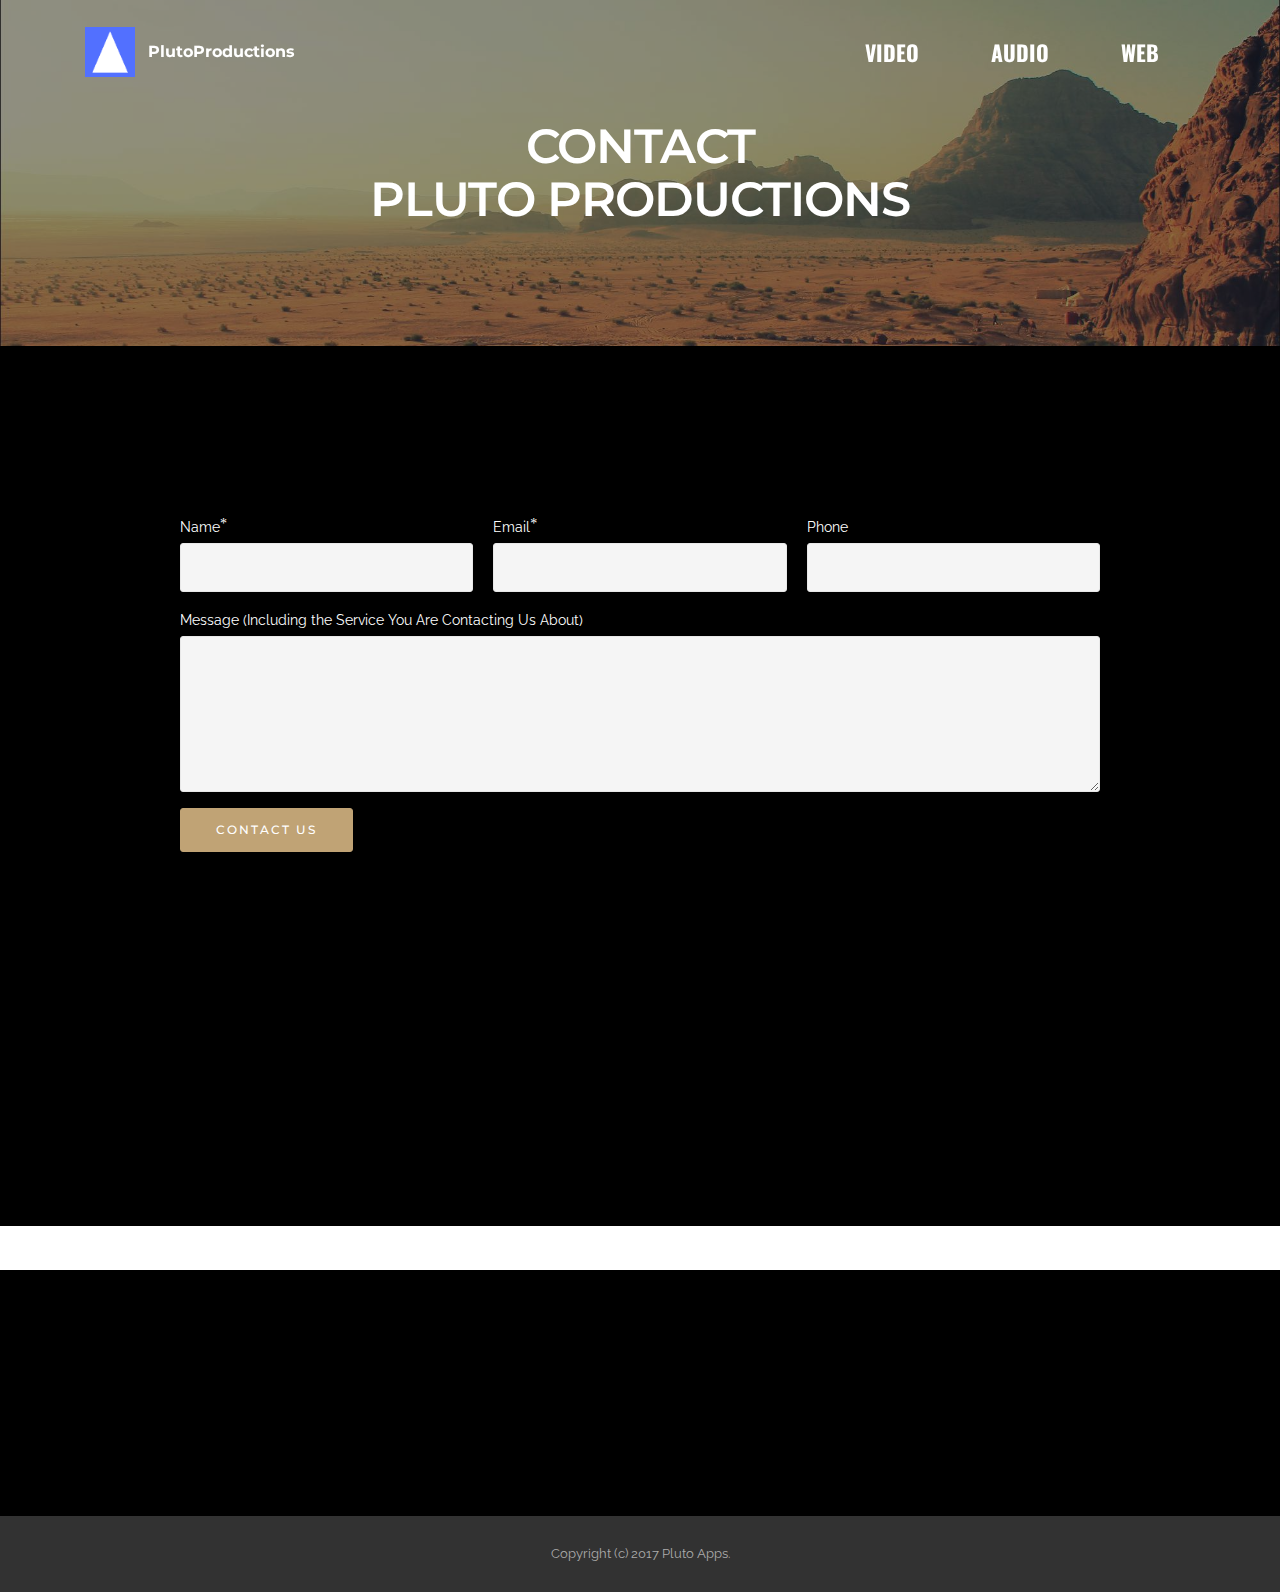
==== contact.html @ 1f935d59 "create github pages" ====
<!DOCTYPE html>
<html>
<head>
  <!-- Site made with Mobirise Website Builder v3.12.1, https://mobirise.com -->
  <meta charset="UTF-8">
  <meta http-equiv="X-UA-Compatible" content="IE=edge">
  <meta name="generator" content="Mobirise v3.12.1, mobirise.com">
  <meta name="viewport" content="width=device-width, initial-scale=1">
  <link rel="shortcut icon" href="assets/images/itunesartwork2x-128x128.png" type="image/x-icon">
  <meta name="description" content="">
  <title>PlutoProductions - Contact</title>
  <link rel="stylesheet" href="https://fonts.googleapis.com/css?family=Lora:400,700,400italic,700italic&amp;subset=latin">
  <link rel="stylesheet" href="https://fonts.googleapis.com/css?family=Montserrat:400,700">
  <link rel="stylesheet" href="https://fonts.googleapis.com/css?family=Raleway:100,100i,200,200i,300,300i,400,400i,500,500i,600,600i,700,700i,800,800i,900,900i">
  <link rel="stylesheet" href="assets/bootstrap-material-design-font/css/material.css">
  <link rel="stylesheet" href="assets/tether/tether.min.css">
  <link rel="stylesheet" href="assets/bootstrap/css/bootstrap.min.css">
  <link rel="stylesheet" href="assets/dropdown/css/style.css">
  <link rel="stylesheet" href="assets/animate.css/animate.min.css">
  <link rel="stylesheet" href="assets/theme/css/style.css">
  <link rel="stylesheet" href="assets/mobirise/css/mbr-additional.css" type="text/css">
  
  
  
</head>
<body>
<section id="menu-0">

    <nav class="navbar navbar-dropdown bg-color transparent navbar-fixed-top">
        <div class="container">

            <div class="mbr-table">
                <div class="mbr-table-cell">

                    <div class="navbar-brand">
                        <a href="https://mobirise.com" class="navbar-logo"><img src="assets/images/itunesartwork2x-128x128.png" alt="Mobirise"></a>
                        <a class="navbar-caption" href="https://mobirise.com">PlutoProductions</a>
                    </div>

                </div>
                <div class="mbr-table-cell">

                    <button class="navbar-toggler pull-xs-right hidden-md-up" type="button" data-toggle="collapse" data-target="#exCollapsingNavbar">
                        <div class="hamburger-icon"></div>
                    </button>

                    <ul class="nav-dropdown collapse pull-xs-right nav navbar-nav navbar-toggleable-sm" id="exCollapsingNavbar"><li class="nav-item"><a class="nav-link link" href="index.html#header4-2">VIDEO</a></li><li class="nav-item"><a class="nav-link link" href="index#header5-4">AUDIO</a></li><li class="nav-item"><a class="nav-link link" href="index#pricing-table1-8">WEB</a></li></ul>
                    <button hidden="" class="navbar-toggler navbar-close" type="button" data-toggle="collapse" data-target="#exCollapsingNavbar">
                        <div class="close-icon"></div>
                    </button>

                </div>
            </div>

        </div>
    </nav>

</section>

<section class="engine"><a rel="external" href="https://mobirise.com">Web Site Maker</a></section><section class="mbr-section article mbr-parallax-background mbr-after-navbar" id="msg-box8-n" style="background-image: url(assets/images/desert.jpg); padding-top: 120px; padding-bottom: 120px;">

    <div class="mbr-overlay" style="opacity: 0.5; background-color: rgb(34, 34, 34);">
    </div>
    <div class="container">
        <div class="row">
            <div class="col-md-8 col-md-offset-2 text-xs-center">
                <h3 class="mbr-section-title display-2">CONTACT <br>PLUTO PRODUCTIONS</h3>
                <div class="lead"></div>
                
            </div>
        </div>
    </div>

</section>

<section class="mbr-section" id="form1-b" style="background-color: rgb(0, 0, 0); padding-top: 120px; padding-bottom: 120px;">
    
    <div class="mbr-section mbr-section__container mbr-section__container--middle">
        <div class="container">
            <div class="row">
                <div class="col-xs-12 text-xs-center">
                    <h3 class="mbr-section-title display-2"></h3>
                    <small class="mbr-section-subtitle"></small>
                </div>
            </div>
        </div>
    </div>
    <div class="mbr-section mbr-section-nopadding">
        <div class="container">
            <div class="row">
                <div class="col-xs-12 col-lg-10 col-lg-offset-1" data-form-type="formoid">


                    <div data-form-alert="true">
                        <div hidden="" data-form-alert-success="true" class="alert alert-form alert-success text-xs-center">Thanks!  We Hope To Talk Shortly!</div>
                    </div>


                    <form action="https://mobirise.com/" method="post" data-form-title="UNTITLED FORM">

                        <input type="hidden" value="jOAZFuApnR3bsxFXHX+mycCn3L3UpJwL1i4epLjYKcYpqO9o/A+cjP0vwjcNZgEtRjdVYVRQ8idisxY/E00NweuYj5qVjMzcdlOtsf+4hxgVXsW44z0NyG/CX9+oCvtJ" data-form-email="true">

                        <div class="row row-sm-offset">

                            <div class="col-xs-12 col-md-4">
                                <div class="form-group">
                                    <label class="form-control-label" for="form1-b-name">Name<span class="form-asterisk">*</span></label>
                                    <input type="text" class="form-control" name="name" required="" data-form-field="Name" id="form1-b-name">
                                </div>
                            </div>

                            <div class="col-xs-12 col-md-4">
                                <div class="form-group">
                                    <label class="form-control-label" for="form1-b-email">Email<span class="form-asterisk">*</span></label>
                                    <input type="email" class="form-control" name="email" required="" data-form-field="Email" id="form1-b-email">
                                </div>
                            </div>

                            <div class="col-xs-12 col-md-4">
                                <div class="form-group">
                                    <label class="form-control-label" for="form1-b-phone">Phone</label>
                                    <input type="tel" class="form-control" name="phone" data-form-field="Phone" id="form1-b-phone">
                                </div>
                            </div>

                        </div>

                        <div class="form-group">
                            <label class="form-control-label" for="form1-b-message">Message (Including the Service You Are Contacting Us About)</label>
                            <textarea class="form-control" name="message" rows="7" data-form-field="Message" id="form1-b-message"></textarea>
                        </div>

                        <div><button type="submit" class="btn btn-primary">CONTACT US</button></div>

                    </form>
                </div>
            </div>
        </div>
    </div>
</section>

<section class="mbr-section mbr-section__container article" id="header3-g" style="background-color: rgb(0, 0, 0); padding-top: 20px; padding-bottom: 20px;">
    <div class="container">
        <div class="row">
            <div class="col-xs-12">
                <h3 class="mbr-section-title display-2">PlutoProductions Phone: (484) 727-8137</h3>
                <small class="mbr-section-subtitle"></small>
            </div>
        </div>
    </div>
</section>

<section class="mbr-section mbr-section__container article" id="header3-i" style="background-color: rgb(0, 0, 0); padding-top: 20px; padding-bottom: 20px;">
    <div class="container">
        <div class="row">
            <div class="col-xs-12">
                <h3 class="mbr-section-title display-2">PlutoProductions: productions@plutoapps.network</h3>
                <small class="mbr-section-subtitle"></small>
            </div>
        </div>
    </div>
</section>

<section class="mbr-section mbr-section__container article" id="header3-k" style="background-color: rgb(255, 255, 255); padding-top: 20px; padding-bottom: 20px;">
    <div class="container">
        <div class="row">
            <div class="col-xs-12">
                <h3 class="mbr-section-title display-2"></h3>
                <small class="mbr-section-subtitle"></small>
            </div>
        </div>
    </div>
</section>

<section class="mbr-section mbr-section__container article" id="header3-h" style="background-color: rgb(0, 0, 0); padding-top: 20px; padding-bottom: 20px;">
    <div class="container">
        <div class="row">
            <div class="col-xs-12">
                <h3 class="mbr-section-title display-2">PlutoAudio/Video Studio Phone: (484) 727-8117</h3>
                <small class="mbr-section-subtitle"></small>
            </div>
        </div>
    </div>
</section>

<section class="mbr-section mbr-section__container article" id="header3-j" style="background-color: rgb(0, 0, 0); padding-top: 20px; padding-bottom: 20px;">
    <div class="container">
        <div class="row">
            <div class="col-xs-12">
                <h3 class="mbr-section-title display-2">PlutoAudio/Video Studio: studio@plutoapps.network</h3>
                <small class="mbr-section-subtitle"></small>
            </div>
        </div>
    </div>
</section>

<footer class="mbr-small-footer mbr-section mbr-section-nopadding" id="footer1-e" style="background-color: rgb(50, 50, 50); padding-top: 1.75rem; padding-bottom: 1.75rem;">
    
    <div class="container">
        <p class="text-xs-center">Copyright (c) 2017 Pluto Apps.</p>
    </div>
</footer>


  <script src="assets/web/assets/jquery/jquery.min.js"></script>
  <script src="assets/tether/tether.min.js"></script>
  <script src="assets/bootstrap/js/bootstrap.min.js"></script>
  <script src="assets/smooth-scroll/smooth-scroll.js"></script>
  <script src="assets/dropdown/js/script.min.js"></script>
  <script src="assets/touch-swipe/jquery.touch-swipe.min.js"></script>
  <script src="assets/viewport-checker/jquery.viewportchecker.js"></script>
  <script src="assets/jarallax/jarallax.js"></script>
  <script src="assets/theme/js/script.js"></script>
  <script src="assets/formoid/formoid.min.js"></script>
  
  
  <input name="animation" type="hidden">
  </body>
</html>
---- assets/bootstrap-material-design-font/css/material.css ----
@font-face {
  font-family: 'Material-Design-Icons';
  src: url('../fonts/Material-Design-Icons.eot?3ocs8m');
  src: url('../fonts/Material-Design-Icons.eot?#iefix3ocs8m') format('embedded-opentype'), url('../fonts/Material-Design-Icons.woff?3ocs8m') format('woff'), url('../fonts/Material-Design-Icons.ttf?3ocs8m') format('truetype'), url('../fonts/Material-Design-Icons.svg?3ocs8m#Material-Design-Icons') format('svg');
  font-weight: normal;
  font-style: normal;
}
[class^="mdi-"],
[class*="mdi-"] {
  speak: none;
  display: inline-block;
  font-style: normal;
  font-variant:normal;
  font-weight:normal;
  /*font-size:24px;*/
  line-height:1;
  font-family:'Material-Design-Icons' !important;
  text-rendering: auto;
  
  -webkit-font-smoothing: antialiased;
  -moz-osx-font-smoothing: grayscale;
  -webkit-transform: translate(0, 0);
      -ms-transform: translate(0, 0);
          transform: translate(0, 0);
}
[class^="mdi-"]:before,
[class*="mdi-"]:before {
  display: inline-block;
  speak: none;
  text-decoration: inherit;
}
[class^="mdi-"].pull-left,
[class*="mdi-"].pull-left {
  margin-right: .3em;
}
[class^="mdi-"].pull-right,
[class*="mdi-"].pull-right {
  margin-left: .3em;
}
[class^="mdi-"].mdi-lg:before,
[class*="mdi-"].mdi-lg:before,
[class^="mdi-"].mdi-lg:after,
[class*="mdi-"].mdi-lg:after {
  font-size: 1.33333333em;
  line-height: 0.75em;
  vertical-align: -15%;
}
[class^="mdi-"].mdi-2x:before,
[class*="mdi-"].mdi-2x:before,
[class^="mdi-"].mdi-2x:after,
[class*="mdi-"].mdi-2x:after {
  font-size: 2em;
}
[class^="mdi-"].mdi-3x:before,
[class*="mdi-"].mdi-3x:before,
[class^="mdi-"].mdi-3x:after,
[class*="mdi-"].mdi-3x:after {
  font-size: 3em;
}
[class^="mdi-"].mdi-4x:before,
[class*="mdi-"].mdi-4x:before,
[class^="mdi-"].mdi-4x:after,
[class*="mdi-"].mdi-4x:after {
  font-size: 4em;
}
[class^="mdi-"].mdi-5x:before,
[class*="mdi-"].mdi-5x:before,
[class^="mdi-"].mdi-5x:after,
[class*="mdi-"].mdi-5x:after {
  font-size: 5em;
}
[class^="mdi-device-signal-cellular-"]:after,
[class^="mdi-device-battery-"]:after,
[class^="mdi-device-battery-charging-"]:after,
[class^="mdi-device-signal-cellular-connected-no-internet-"]:after,
[class^="mdi-device-signal-wifi-"]:after,
[class^="mdi-device-signal-wifi-statusbar-not-connected"]:after,
.mdi-device-network-wifi:after {
  opacity: .3;
  position: absolute;
  left: 0;
  top: 0;
  z-index: 1;
  display: inline-block;
  speak: none;
  text-decoration: inherit;
}
[class^="mdi-device-signal-cellular-"]:after {
  content: "\e758";
}
[class^="mdi-device-battery-"]:after {
  content: "\e735";
}
[class^="mdi-device-battery-charging-"]:after {
  content: "\e733";
}
[class^="mdi-device-signal-cellular-connected-no-internet-"]:after {
  content: "\e75d";
}
[class^="mdi-device-signal-wifi-"]:after,
.mdi-device-network-wifi:after {
  content: "\e765";
}
[class^="mdi-device-signal-wifi-statusbasr-not-connected"]:after {
  content: "\e8f7";
}
.mdi-device-signal-cellular-off:after,
.mdi-device-signal-cellular-null:after,
.mdi-device-signal-cellular-no-sim:after,
.mdi-device-signal-wifi-off:after,
.mdi-device-signal-wifi-4-bar:after,
.mdi-device-signal-cellular-4-bar:after,
.mdi-device-battery-alert:after,
.mdi-device-signal-cellular-connected-no-internet-4-bar:after,
.mdi-device-battery-std:after,
.mdi-device-battery-full .mdi-device-battery-unknown:after {
  content: "";
}
.mdi-fw {
  width: 1.28571429em;
  text-align: center;
}
.mdi-ul {
  padding-left: 0;
  margin-left: 2.14285714em;
  list-style-type: none;
}
.mdi-ul > li {
  position: relative;
}
.mdi-li {
  position: absolute;
  left: -2.14285714em;
  width: 2.14285714em;
  top: 0.14285714em;
  text-align: center;
}
.mdi-li.mdi-lg {
  left: -1.85714286em;
}
.mdi-border {
  padding: .2em .25em .15em;
  border: solid 0.08em #eeeeee;
  border-radius: .1em;
}
.mdi-spin {
  -webkit-animation: mdi-spin 2s infinite linear;
  animation: mdi-spin 2s infinite linear;
  -webkit-transform-origin: 50% 50%;
  -ms-transform-origin: 50% 50%;
      transform-origin: 50% 50%;
}
.mdi-pulse {
  -webkit-animation: mdi-spin 1s steps(8) infinite;
  animation: mdi-spin 1s steps(8) infinite;
  -webkit-transform-origin: 50% 50%;
  -ms-transform-origin: 50% 50%;
      transform-origin: 50% 50%;
}
@-webkit-keyframes mdi-spin {
  0% {
    -webkit-transform: rotate(0deg);
    transform: rotate(0deg);
  }
  100% {
    -webkit-transform: rotate(359deg);
    transform: rotate(359deg);
  }
}
@keyframes mdi-spin {
  0% {
    -webkit-transform: rotate(0deg);
    transform: rotate(0deg);
  }
  100% {
    -webkit-transform: rotate(359deg);
    transform: rotate(359deg);
  }
}
.mdi-rotate-90 {
  filter: progid:DXImageTransform.Microsoft.BasicImage(rotation=1);
  -webkit-transform: rotate(90deg);
  -ms-transform: rotate(90deg);
  transform: rotate(90deg);
}
.mdi-rotate-180 {
  filter: progid:DXImageTransform.Microsoft.BasicImage(rotation=2);
  -webkit-transform: rotate(180deg);
  -ms-transform: rotate(180deg);
  transform: rotate(180deg);
}
.mdi-rotate-270 {
  filter: progid:DXImageTransform.Microsoft.BasicImage(rotation=3);
  -webkit-transform: rotate(270deg);
  -ms-transform: rotate(270deg);
  transform: rotate(270deg);
}
.mdi-flip-horizontal {
  filter: progid:DXImageTransform.Microsoft.BasicImage(rotation=0, mirror=1);
  -webkit-transform: scale(-1, 1);
  -ms-transform: scale(-1, 1);
  transform: scale(-1, 1);
}
.mdi-flip-vertical {
  filter: progid:DXImageTransform.Microsoft.BasicImage(rotation=2, mirror=1);
  -webkit-transform: scale(1, -1);
  -ms-transform: scale(1, -1);
  transform: scale(1, -1);
}
:root .mdi-rotate-90,
:root .mdi-rotate-180,
:root .mdi-rotate-270,
:root .mdi-flip-horizontal,
:root .mdi-flip-vertical {
  -webkit-filter: none;
          filter: none;
}
.mdi-stack {
  position: relative;
  display: inline-block;
  width: 2em;
  height: 2em;
  line-height: 2em;
  vertical-align: middle;
}
.mdi-stack-1x,
.mdi-stack-2x {
  position: absolute;
  left: 0;
  width: 100%;
  text-align: center;
}
.mdi-stack-1x {
  line-height: inherit;
}
.mdi-stack-2x {
  font-size: 2em;
}
.mdi-inverse {
  color: #ffffff;
}
/* Start Icons */
.mdi-action-3d-rotation:before {
  content: "\e600";
}
.mdi-action-accessibility:before {
  content: "\e601";
}
.mdi-action-account-balance-wallet:before {
  content: "\e602";
}
.mdi-action-account-balance:before {
  content: "\e603";
}
.mdi-action-account-box:before {
  content: "\e604";
}
.mdi-action-account-child:before {
  content: "\e605";
}
.mdi-action-account-circle:before {
  content: "\e606";
}
.mdi-action-add-shopping-cart:before {
  content: "\e607";
}
.mdi-action-alarm-add:before {
  content: "\e608";
}
.mdi-action-alarm-off:before {
  content: "\e609";
}
.mdi-action-alarm-on:before {
  content: "\e60a";
}
.mdi-action-alarm:before {
  content: "\e60b";
}
.mdi-action-android:before {
  content: "\e60c";
}
.mdi-action-announcement:before {
  content: "\e60d";
}
.mdi-action-aspect-ratio:before {
  content: "\e60e";
}
.mdi-action-assessment:before {
  content: "\e60f";
}
.mdi-action-assignment-ind:before {
  content: "\e610";
}
.mdi-action-assignment-late:before {
  content: "\e611";
}
.mdi-action-assignment-return:before {
  content: "\e612";
}
.mdi-action-assignment-returned:before {
  content: "\e613";
}
.mdi-action-assignment-turned-in:before {
  content: "\e614";
}
.mdi-action-assignment:before {
  content: "\e615";
}
.mdi-action-autorenew:before {
  content: "\e616";
}
.mdi-action-backup:before {
  content: "\e617";
}
.mdi-action-book:before {
  content: "\e618";
}
.mdi-action-bookmark-outline:before {
  content: "\e619";
}
.mdi-action-bookmark:before {
  content: "\e61a";
}
.mdi-action-bug-report:before {
  content: "\e61b";
}
.mdi-action-cached:before {
  content: "\e61c";
}
.mdi-action-check-circle:before {
  content: "\e61d";
}
.mdi-action-class:before {
  content: "\e61e";
}
.mdi-action-credit-card:before {
  content: "\e61f";
}
.mdi-action-dashboard:before {
  content: "\e620";
}
.mdi-action-delete:before {
  content: "\e621";
}
.mdi-action-description:before {
  content: "\e622";
}
.mdi-action-dns:before {
  content: "\e623";
}
.mdi-action-done-all:before {
  content: "\e624";
}
.mdi-action-done:before {
  content: "\e625";
}
.mdi-action-event:before {
  content: "\e626";
}
.mdi-action-exit-to-app:before {
  content: "\e627";
}
.mdi-action-explore:before {
  content: "\e628";
}
.mdi-action-extension:before {
  content: "\e629";
}
.mdi-action-face-unlock:before {
  content: "\e62a";
}
.mdi-action-favorite-outline:before {
  content: "\e62b";
}
.mdi-action-favorite:before {
  content: "\e62c";
}
.mdi-action-find-in-page:before {
  content: "\e62d";
}
.mdi-action-find-replace:before {
  content: "\e62e";
}
.mdi-action-flip-to-back:before {
  content: "\e62f";
}
.mdi-action-flip-to-front:before {
  content: "\e630";
}
.mdi-action-get-app:before {
  content: "\e631";
}
.mdi-action-grade:before {
  content: "\e632";
}
.mdi-action-group-work:before {
  content: "\e633";
}
.mdi-action-help:before {
  content: "\e634";
}
.mdi-action-highlight-remove:before {
  content: "\e635";
}
.mdi-action-history:before {
  content: "\e636";
}
.mdi-action-home:before {
  content: "\e637";
}
.mdi-action-https:before {
  content: "\e638";
}
.mdi-action-info-outline:before {
  content: "\e639";
}
.mdi-action-info:before {
  content: "\e63a";
}
.mdi-action-input:before {
  content: "\e63b";
}
.mdi-action-invert-colors:before {
  content: "\e63c";
}
.mdi-action-label-outline:before {
  content: "\e63d";
}
.mdi-action-label:before {
  content: "\e63e";
}
.mdi-action-language:before {
  content: "\e63f";
}
.mdi-action-launch:before {
  content: "\e640";
}
.mdi-action-list:before {
  content: "\e641";
}
.mdi-action-lock-open:before {
  content: "\e642";
}
.mdi-action-lock-outline:before {
  content: "\e643";
}
.mdi-action-lock:before {
  content: "\e644";
}
.mdi-action-loyalty:before {
  content: "\e645";
}
.mdi-action-markunread-mailbox:before {
  content: "\e646";
}
.mdi-action-note-add:before {
  content: "\e647";
}
.mdi-action-open-in-browser:before {
  content: "\e648";
}
.mdi-action-open-in-new:before {
  content: "\e649";
}
.mdi-action-open-with:before {
  content: "\e64a";
}
.mdi-action-pageview:before {
  content: "\e64b";
}
.mdi-action-payment:before {
  content: "\e64c";
}
.mdi-action-perm-camera-mic:before {
  content: "\e64d";
}
.mdi-action-perm-contact-cal:before {
  content: "\e64e";
}
.mdi-action-perm-data-setting:before {
  content: "\e64f";
}
.mdi-action-perm-device-info:before {
  content: "\e650";
}
.mdi-action-perm-identity:before {
  content: "\e651";
}
.mdi-action-perm-media:before {
  content: "\e652";
}
.mdi-action-perm-phone-msg:before {
  content: "\e653";
}
.mdi-action-perm-scan-wifi:before {
  content: "\e654";
}
.mdi-action-picture-in-picture:before {
  content: "\e655";
}
.mdi-action-polymer:before {
  content: "\e656";
}
.mdi-action-print:before {
  content: "\e657";
}
.mdi-action-query-builder:before {
  content: "\e658";
}
.mdi-action-question-answer:before {
  content: "\e659";
}
.mdi-action-receipt:before {
  content: "\e65a";
}
.mdi-action-redeem:before {
  content: "\e65b";
}
.mdi-action-reorder:before {
  content: "\e65c";
}
.mdi-action-report-problem:before {
  content: "\e65d";
}
.mdi-action-restore:before {
  content: "\e65e";
}
.mdi-action-room:before {
  content: "\e65f";
}
.mdi-action-schedule:before {
  content: "\e660";
}
.mdi-action-search:before {
  content: "\e661";
}
.mdi-action-settings-applications:before {
  content: "\e662";
}
.mdi-action-settings-backup-restore:before {
  content: "\e663";
}
.mdi-action-settings-bluetooth:before {
  content: "\e664";
}
.mdi-action-settings-cell:before {
  content: "\e665";
}
.mdi-action-settings-display:before {
  content: "\e666";
}
.mdi-action-settings-ethernet:before {
  content: "\e667";
}
.mdi-action-settings-input-antenna:before {
  content: "\e668";
}
.mdi-action-settings-input-component:before {
  content: "\e669";
}
.mdi-action-settings-input-composite:before {
  content: "\e66a";
}
.mdi-action-settings-input-hdmi:before {
  content: "\e66b";
}
.mdi-action-settings-input-svideo:before {
  content: "\e66c";
}
.mdi-action-settings-overscan:before {
  content: "\e66d";
}
.mdi-action-settings-phone:before {
  content: "\e66e";
}
.mdi-action-settings-power:before {
  content: "\e66f";
}
.mdi-action-settings-remote:before {
  content: "\e670";
}
.mdi-action-settings-voice:before {
  content: "\e671";
}
.mdi-action-settings:before {
  content: "\e672";
}
.mdi-action-shop-two:before {
  content: "\e673";
}
.mdi-action-shop:before {
  content: "\e674";
}
.mdi-action-shopping-basket:before {
  content: "\e675";
}
.mdi-action-shopping-cart:before {
  content: "\e676";
}
.mdi-action-speaker-notes:before {
  content: "\e677";
}
.mdi-action-spellcheck:before {
  content: "\e678";
}
.mdi-action-star-rate:before {
  content: "\e679";
}
.mdi-action-stars:before {
  content: "\e67a";
}
.mdi-action-store:before {
  content: "\e67b";
}
.mdi-action-subject:before {
  content: "\e67c";
}
.mdi-action-supervisor-account:before {
  content: "\e67d";
}
.mdi-action-swap-horiz:before {
  content: "\e67e";
}
.mdi-action-swap-vert-circle:before {
  content: "\e67f";
}
.mdi-action-swap-vert:before {
  content: "\e680";
}
.mdi-action-system-update-tv:before {
  content: "\e681";
}
.mdi-action-tab-unselected:before {
  content: "\e682";
}
.mdi-action-tab:before {
  content: "\e683";
}
.mdi-action-theaters:before {
  content: "\e684";
}
.mdi-action-thumb-down:before {
  content: "\e685";
}
.mdi-action-thumb-up:before {
  content: "\e686";
}
.mdi-action-thumbs-up-down:before {
  content: "\e687";
}
.mdi-action-toc:before {
  content: "\e688";
}
.mdi-action-today:before {
  content: "\e689";
}
.mdi-action-track-changes:before {
  content: "\e68a";
}
.mdi-action-translate:before {
  content: "\e68b";
}
.mdi-action-trending-down:before {
  content: "\e68c";
}
.mdi-action-trending-neutral:before {
  content: "\e68d";
}
.mdi-action-trending-up:before {
  content: "\e68e";
}
.mdi-action-turned-in-not:before {
  content: "\e68f";
}
.mdi-action-turned-in:before {
  content: "\e690";
}
.mdi-action-verified-user:before {
  content: "\e691";
}
.mdi-action-view-agenda:before {
  content: "\e692";
}
.mdi-action-view-array:before {
  content: "\e693";
}
.mdi-action-view-carousel:before {
  content: "\e694";
}
.mdi-action-view-column:before {
  content: "\e695";
}
.mdi-action-view-day:before {
  content: "\e696";
}
.mdi-action-view-headline:before {
  content: "\e697";
}
.mdi-action-view-list:before {
  content: "\e698";
}
.mdi-action-view-module:before {
  content: "\e699";
}
.mdi-action-view-quilt:before {
  content: "\e69a";
}
.mdi-action-view-stream:before {
  content: "\e69b";
}
.mdi-action-view-week:before {
  content: "\e69c";
}
.mdi-action-visibility-off:before {
  content: "\e69d";
}
.mdi-action-visibility:before {
  content: "\e69e";
}
.mdi-action-wallet-giftcard:before {
  content: "\e69f";
}
.mdi-action-wallet-membership:before {
  content: "\e6a0";
}
.mdi-action-wallet-travel:before {
  content: "\e6a1";
}
.mdi-action-work:before {
  content: "\e6a2";
}
.mdi-alert-error:before {
  content: "\e6a3";
}
.mdi-alert-warning:before {
  content: "\e6a4";
}
.mdi-av-album:before {
  content: "\e6a5";
}
.mdi-av-closed-caption:before {
  content: "\e6a6";
}
.mdi-av-equalizer:before {
  content: "\e6a7";
}
.mdi-av-explicit:before {
  content: "\e6a8";
}
.mdi-av-fast-forward:before {
  content: "\e6a9";
}
.mdi-av-fast-rewind:before {
  content: "\e6aa";
}
.mdi-av-games:before {
  content: "\e6ab";
}
.mdi-av-hearing:before {
  content: "\e6ac";
}
.mdi-av-high-quality:before {
  content: "\e6ad";
}
.mdi-av-loop:before {
  content: "\e6ae";
}
.mdi-av-mic-none:before {
  content: "\e6af";
}
.mdi-av-mic-off:before {
  content: "\e6b0";
}
.mdi-av-mic:before {
  content: "\e6b1";
}
.mdi-av-movie:before {
  content: "\e6b2";
}
.mdi-av-my-library-add:before {
  content: "\e6b3";
}
.mdi-av-my-library-books:before {
  content: "\e6b4";
}
.mdi-av-my-library-music:before {
  content: "\e6b5";
}
.mdi-av-new-releases:before {
  content: "\e6b6";
}
.mdi-av-not-interested:before {
  content: "\e6b7";
}
.mdi-av-pause-circle-fill:before {
  content: "\e6b8";
}
.mdi-av-pause-circle-outline:before {
  content: "\e6b9";
}
.mdi-av-pause:before {
  content: "\e6ba";
}
.mdi-av-play-arrow:before {
  content: "\e6bb";
}
.mdi-av-play-circle-fill:before {
  content: "\e6bc";
}
.mdi-av-play-circle-outline:before {
  content: "\e6bd";
}
.mdi-av-play-shopping-bag:before {
  content: "\e6be";
}
.mdi-av-playlist-add:before {
  content: "\e6bf";
}
.mdi-av-queue-music:before {
  content: "\e6c0";
}
.mdi-av-queue:before {
  content: "\e6c1";
}
.mdi-av-radio:before {
  content: "\e6c2";
}
.mdi-av-recent-actors:before {
  content: "\e6c3";
}
.mdi-av-repeat-one:before {
  content: "\e6c4";
}
.mdi-av-repeat:before {
  content: "\e6c5";
}
.mdi-av-replay:before {
  content: "\e6c6";
}
.mdi-av-shuffle:before {
  content: "\e6c7";
}
.mdi-av-skip-next:before {
  content: "\e6c8";
}
.mdi-av-skip-previous:before {
  content: "\e6c9";
}
.mdi-av-snooze:before {
  content: "\e6ca";
}
.mdi-av-stop:before {
  content: "\e6cb";
}
.mdi-av-subtitles:before {
  content: "\e6cc";
}
.mdi-av-surround-sound:before {
  content: "\e6cd";
}
.mdi-av-timer:before {
  content: "\e6ce";
}
.mdi-av-video-collection:before {
  content: "\e6cf";
}
.mdi-av-videocam-off:before {
  content: "\e6d0";
}
.mdi-av-videocam:before {
  content: "\e6d1";
}
.mdi-av-volume-down:before {
  content: "\e6d2";
}
.mdi-av-volume-mute:before {
  content: "\e6d3";
}
.mdi-av-volume-off:before {
  content: "\e6d4";
}
.mdi-av-volume-up:before {
  content: "\e6d5";
}
.mdi-av-web:before {
  content: "\e6d6";
}
.mdi-communication-business:before {
  content: "\e6d7";
}
.mdi-communication-call-end:before {
  content: "\e6d8";
}
.mdi-communication-call-made:before {
  content: "\e6d9";
}
.mdi-communication-call-merge:before {
  content: "\e6da";
}
.mdi-communication-call-missed:before {
  content: "\e6db";
}
.mdi-communication-call-received:before {
  content: "\e6dc";
}
.mdi-communication-call-split:before {
  content: "\e6dd";
}
.mdi-communication-call:before {
  content: "\e6de";
}
.mdi-communication-chat:before {
  content: "\e6df";
}
.mdi-communication-clear-all:before {
  content: "\e6e0";
}
.mdi-communication-comment:before {
  content: "\e6e1";
}
.mdi-communication-contacts:before {
  content: "\e6e2";
}
.mdi-communication-dialer-sip:before {
  content: "\e6e3";
}
.mdi-communication-dialpad:before {
  content: "\e6e4";
}
.mdi-communication-dnd-on:before {
  content: "\e6e5";
}
.mdi-communication-email:before {
  content: "\e6e6";
}
.mdi-communication-forum:before {
  content: "\e6e7";
}
.mdi-communication-import-export:before {
  content: "\e6e8";
}
.mdi-communication-invert-colors-off:before {
  content: "\e6e9";
}
.mdi-communication-invert-colors-on:before {
  content: "\e6ea";
}
.mdi-communication-live-help:before {
  content: "\e6eb";
}
.mdi-communication-location-off:before {
  content: "\e6ec";
}
.mdi-communication-location-on:before {
  content: "\e6ed";
}
.mdi-communication-message:before {
  content: "\e6ee";
}
.mdi-communication-messenger:before {
  content: "\e6ef";
}
.mdi-communication-no-sim:before {
  content: "\e6f0";
}
.mdi-communication-phone:before {
  content: "\e6f1";
}
.mdi-communication-portable-wifi-off:before {
  content: "\e6f2";
}
.mdi-communication-quick-contacts-dialer:before {
  content: "\e6f3";
}
.mdi-communication-quick-contacts-mail:before {
  content: "\e6f4";
}
.mdi-communication-ring-volume:before {
  content: "\e6f5";
}
.mdi-communication-stay-current-landscape:before {
  content: "\e6f6";
}
.mdi-communication-stay-current-portrait:before {
  content: "\e6f7";
}
.mdi-communication-stay-primary-landscape:before {
  content: "\e6f8";
}
.mdi-communication-stay-primary-portrait:before {
  content: "\e6f9";
}
.mdi-communication-swap-calls:before {
  content: "\e6fa";
}
.mdi-communication-textsms:before {
  content: "\e6fb";
}
.mdi-communication-voicemail:before {
  content: "\e6fc";
}
.mdi-communication-vpn-key:before {
  content: "\e6fd";
}
.mdi-content-add-box:before {
  content: "\e6fe";
}
.mdi-content-add-circle-outline:before {
  content: "\e6ff";
}
.mdi-content-add-circle:before {
  content: "\e700";
}
.mdi-content-add:before {
  content: "\e701";
}
.mdi-content-archive:before {
  content: "\e702";
}
.mdi-content-backspace:before {
  content: "\e703";
}
.mdi-content-block:before {
  content: "\e704";
}
.mdi-content-clear:before {
  content: "\e705";
}
.mdi-content-content-copy:before {
  content: "\e706";
}
.mdi-content-content-cut:before {
  content: "\e707";
}
.mdi-content-content-paste:before {
  content: "\e708";
}
.mdi-content-create:before {
  content: "\e709";
}
.mdi-content-drafts:before {
  content: "\e70a";
}
.mdi-content-filter-list:before {
  content: "\e70b";
}
.mdi-content-flag:before {
  content: "\e70c";
}
.mdi-content-forward:before {
  content: "\e70d";
}
.mdi-content-gesture:before {
  content: "\e70e";
}
.mdi-content-inbox:before {
  content: "\e70f";
}
.mdi-content-link:before {
  content: "\e710";
}
.mdi-content-mail:before {
  content: "\e711";
}
.mdi-content-markunread:before {
  content: "\e712";
}
.mdi-content-redo:before {
  content: "\e713";
}
.mdi-content-remove-circle-outline:before {
  content: "\e714";
}
.mdi-content-remove-circle:before {
  content: "\e715";
}
.mdi-content-remove:before {
  content: "\e716";
}
.mdi-content-reply-all:before {
  content: "\e717";
}
.mdi-content-reply:before {
  content: "\e718";
}
.mdi-content-report:before {
  content: "\e719";
}
.mdi-content-save:before {
  content: "\e71a";
}
.mdi-content-select-all:before {
  content: "\e71b";
}
.mdi-content-send:before {
  content: "\e71c";
}
.mdi-content-sort:before {
  content: "\e71d";
}
.mdi-content-text-format:before {
  content: "\e71e";
}
.mdi-content-undo:before {
  content: "\e71f";
}
.mdi-editor-attach-file:before {
  content: "\e776";
}
.mdi-editor-attach-money:before {
  content: "\e777";
}
.mdi-editor-border-all:before {
  content: "\e778";
}
.mdi-editor-border-bottom:before {
  content: "\e779";
}
.mdi-editor-border-clear:before {
  content: "\e77a";
}
.mdi-editor-border-color:before {
  content: "\e77b";
}
.mdi-editor-border-horizontal:before {
  content: "\e77c";
}
.mdi-editor-border-inner:before {
  content: "\e77d";
}
.mdi-editor-border-left:before {
  content: "\e77e";
}
.mdi-editor-border-outer:before {
  content: "\e77f";
}
.mdi-editor-border-right:before {
  content: "\e780";
}
.mdi-editor-border-style:before {
  content: "\e781";
}
.mdi-editor-border-top:before {
  content: "\e782";
}
.mdi-editor-border-vertical:before {
  content: "\e783";
}
.mdi-editor-format-align-center:before {
  content: "\e784";
}
.mdi-editor-format-align-justify:before {
  content: "\e785";
}
.mdi-editor-format-align-left:before {
  content: "\e786";
}
.mdi-editor-format-align-right:before {
  content: "\e787";
}
.mdi-editor-format-bold:before {
  content: "\e788";
}
.mdi-editor-format-clear:before {
  content: "\e789";
}
.mdi-editor-format-color-fill:before {
  content: "\e78a";
}
.mdi-editor-format-color-reset:before {
  content: "\e78b";
}
.mdi-editor-format-color-text:before {
  content: "\e78c";
}
.mdi-editor-format-indent-decrease:before {
  content: "\e78d";
}
.mdi-editor-format-indent-increase:before {
  content: "\e78e";
}
.mdi-editor-format-italic:before {
  content: "\e78f";
}
.mdi-editor-format-line-spacing:before {
  content: "\e790";
}
.mdi-editor-format-list-bulleted:before {
  content: "\e791";
}
.mdi-editor-format-list-numbered:before {
  content: "\e792";
}
.mdi-editor-format-paint:before {
  content: "\e793";
}
.mdi-editor-format-quote:before {
  content: "\e794";
}
.mdi-editor-format-size:before {
  content: "\e795";
}
.mdi-editor-format-strikethrough:before {
  content: "\e796";
}
.mdi-editor-format-textdirection-l-to-r:before {
  content: "\e797";
}
.mdi-editor-format-textdirection-r-to-l:before {
  content: "\e798";
}
.mdi-editor-format-underline:before {
  content: "\e799";
}
.mdi-editor-functions:before {
  content: "\e79a";
}
.mdi-editor-insert-chart:before {
  content: "\e79b";
}
.mdi-editor-insert-comment:before {
  content: "\e79c";
}
.mdi-editor-insert-drive-file:before {
  content: "\e79d";
}
.mdi-editor-insert-emoticon:before {
  content: "\e79e";
}
.mdi-editor-insert-invitation:before {
  content: "\e79f";
}
.mdi-editor-insert-link:before {
  content: "\e7a0";
}
.mdi-editor-insert-photo:before {
  content: "\e7a1";
}
.mdi-editor-merge-type:before {
  content: "\e7a2";
}
.mdi-editor-mode-comment:before {
  content: "\e7a3";
}
.mdi-editor-mode-edit:before {
  content: "\e7a4";
}
.mdi-editor-publish:before {
  content: "\e7a5";
}
.mdi-editor-vertical-align-bottom:before {
  content: "\e7a6";
}
.mdi-editor-vertical-align-center:before {
  content: "\e7a7";
}
.mdi-editor-vertical-align-top:before {
  content: "\e7a8";
}
.mdi-editor-wrap-text:before {
  content: "\e7a9";
}
.mdi-file-attachment:before {
  content: "\e7aa";
}
.mdi-file-cloud-circle:before {
  content: "\e7ab";
}
.mdi-file-cloud-done:before {
  content: "\e7ac";
}
.mdi-file-cloud-download:before {
  content: "\e7ad";
}
.mdi-file-cloud-off:before {
  content: "\e7ae";
}
.mdi-file-cloud-queue:before {
  content: "\e7af";
}
.mdi-file-cloud-upload:before {
  content: "\e7b0";
}
.mdi-file-cloud:before {
  content: "\e7b1";
}
.mdi-file-file-download:before {
  content: "\e7b2";
}
.mdi-file-file-upload:before {
  content: "\e7b3";
}
.mdi-file-folder-open:before {
  content: "\e7b4";
}
.mdi-file-folder-shared:before {
  content: "\e7b5";
}
.mdi-file-folder:before {
  content: "\e7b6";
}
.mdi-device-access-alarm:before {
  content: "\e720";
}
.mdi-device-access-alarms:before {
  content: "\e721";
}
.mdi-device-access-time:before {
  content: "\e722";
}
.mdi-device-add-alarm:before {
  content: "\e723";
}
.mdi-device-airplanemode-off:before {
  content: "\e724";
}
.mdi-device-airplanemode-on:before {
  content: "\e725";
}
.mdi-device-battery-20:before {
  content: "\e726";
}
.mdi-device-battery-30:before {
  content: "\e727";
}
.mdi-device-battery-50:before {
  content: "\e728";
}
.mdi-device-battery-60:before {
  content: "\e729";
}
.mdi-device-battery-80:before {
  content: "\e72a";
}
.mdi-device-battery-90:before {
  content: "\e72b";
}
.mdi-device-battery-alert:before {
  content: "\e72c";
}
.mdi-device-battery-charging-20:before {
  content: "\e72d";
}
.mdi-device-battery-charging-30:before {
  content: "\e72e";
}
.mdi-device-battery-charging-50:before {
  content: "\e72f";
}
.mdi-device-battery-charging-60:before {
  content: "\e730";
}
.mdi-device-battery-charging-80:before {
  content: "\e731";
}
.mdi-device-battery-charging-90:before {
  content: "\e732";
}
.mdi-device-battery-charging-full:before {
  content: "\e733";
}
.mdi-device-battery-full:before {
  content: "\e734";
}
.mdi-device-battery-std:before {
  content: "\e735";
}
.mdi-device-battery-unknown:before {
  content: "\e736";
}
.mdi-device-bluetooth-connected:before {
  content: "\e737";
}
.mdi-device-bluetooth-disabled:before {
  content: "\e738";
}
.mdi-device-bluetooth-searching:before {
  content: "\e739";
}
.mdi-device-bluetooth:before {
  content: "\e73a";
}
.mdi-device-brightness-auto:before {
  content: "\e73b";
}
.mdi-device-brightness-high:before {
  content: "\e73c";
}
.mdi-device-brightness-low:before {
  content: "\e73d";
}
.mdi-device-brightness-medium:before {
  content: "\e73e";
}
.mdi-device-data-usage:before {
  content: "\e73f";
}
.mdi-device-developer-mode:before {
  content: "\e740";
}
.mdi-device-devices:before {
  content: "\e741";
}
.mdi-device-dvr:before {
  content: "\e742";
}
.mdi-device-gps-fixed:before {
  content: "\e743";
}
.mdi-device-gps-not-fixed:before {
  content: "\e744";
}
.mdi-device-gps-off:before {
  content: "\e745";
}
.mdi-device-location-disabled:before {
  content: "\e746";
}
.mdi-device-location-searching:before {
  content: "\e747";
}
.mdi-device-multitrack-audio:before {
  content: "\e748";
}
.mdi-device-network-cell:before {
  content: "\e749";
}
.mdi-device-network-wifi:before {
  content: "\e74a";
}
.mdi-device-nfc:before {
  content: "\e74b";
}
.mdi-device-now-wallpaper:before {
  content: "\e74c";
}
.mdi-device-now-widgets:before {
  content: "\e74d";
}
.mdi-device-screen-lock-landscape:before {
  content: "\e74e";
}
.mdi-device-screen-lock-portrait:before {
  content: "\e74f";
}
.mdi-device-screen-lock-rotation:before {
  content: "\e750";
}
.mdi-device-screen-rotation:before {
  content: "\e751";
}
.mdi-device-sd-storage:before {
  content: "\e752";
}
.mdi-device-settings-system-daydream:before {
  content: "\e753";
}
.mdi-device-signal-cellular-0-bar:before {
  content: "\e754";
}
.mdi-device-signal-cellular-1-bar:before {
  content: "\e755";
}
.mdi-device-signal-cellular-2-bar:before {
  content: "\e756";
}
.mdi-device-signal-cellular-3-bar:before {
  content: "\e757";
}
.mdi-device-signal-cellular-4-bar:before {
  content: "\e758";
}
.mdi-signal-wifi-statusbar-connected-no-internet-after:before {
  content: "\e8f6";
}
.mdi-device-signal-cellular-connected-no-internet-0-bar:before {
  content: "\e759";
}
.mdi-device-signal-cellular-connected-no-internet-1-bar:before {
  content: "\e75a";
}
.mdi-device-signal-cellular-connected-no-internet-2-bar:before {
  content: "\e75b";
}
.mdi-device-signal-cellular-connected-no-internet-3-bar:before {
  content: "\e75c";
}
.mdi-device-signal-cellular-connected-no-internet-4-bar:before {
  content: "\e75d";
}
.mdi-device-signal-cellular-no-sim:before {
  content: "\e75e";
}
.mdi-device-signal-cellular-null:before {
  content: "\e75f";
}
.mdi-device-signal-cellular-off:before {
  content: "\e760";
}
.mdi-device-signal-wifi-0-bar:before {
  content: "\e761";
}
.mdi-device-signal-wifi-1-bar:before {
  content: "\e762";
}
.mdi-device-signal-wifi-2-bar:before {
  content: "\e763";
}
.mdi-device-signal-wifi-3-bar:before {
  content: "\e764";
}
.mdi-device-signal-wifi-4-bar:before {
  content: "\e765";
}
.mdi-device-signal-wifi-off:before {
  content: "\e766";
}
.mdi-device-signal-wifi-statusbar-1-bar:before {
  content: "\e767";
}
.mdi-device-signal-wifi-statusbar-2-bar:before {
  content: "\e768";
}
.mdi-device-signal-wifi-statusbar-3-bar:before {
  content: "\e769";
}
.mdi-device-signal-wifi-statusbar-4-bar:before {
  content: "\e76a";
}
.mdi-device-signal-wifi-statusbar-connected-no-internet-:before {
  content: "\e76b";
}
.mdi-device-signal-wifi-statusbar-connected-no-internet:before {
  content: "\e76f";
}
.mdi-device-signal-wifi-statusbar-connected-no-internet-2:before {
  content: "\e76c";
}
.mdi-device-signal-wifi-statusbar-connected-no-internet-3:before {
  content: "\e76d";
}
.mdi-device-signal-wifi-statusbar-connected-no-internet-4:before {
  content: "\e76e";
}
.mdi-signal-wifi-statusbar-not-connected-after:before {
  content: "\e8f7";
}
.mdi-device-signal-wifi-statusbar-not-connected:before {
  content: "\e770";
}
.mdi-device-signal-wifi-statusbar-null:before {
  content: "\e771";
}
.mdi-device-storage:before {
  content: "\e772";
}
.mdi-device-usb:before {
  content: "\e773";
}
.mdi-device-wifi-lock:before {
  content: "\e774";
}
.mdi-device-wifi-tethering:before {
  content: "\e775";
}
.mdi-hardware-cast-connected:before {
  content: "\e7b7";
}
.mdi-hardware-cast:before {
  content: "\e7b8";
}
.mdi-hardware-computer:before {
  content: "\e7b9";
}
.mdi-hardware-desktop-mac:before {
  content: "\e7ba";
}
.mdi-hardware-desktop-windows:before {
  content: "\e7bb";
}
.mdi-hardware-dock:before {
  content: "\e7bc";
}
.mdi-hardware-gamepad:before {
  content: "\e7bd";
}
.mdi-hardware-headset-mic:before {
  content: "\e7be";
}
.mdi-hardware-headset:before {
  content: "\e7bf";
}
.mdi-hardware-keyboard-alt:before {
  content: "\e7c0";
}
.mdi-hardware-keyboard-arrow-down:before {
  content: "\e7c1";
}
.mdi-hardware-keyboard-arrow-left:before {
  content: "\e7c2";
}
.mdi-hardware-keyboard-arrow-right:before {
  content: "\e7c3";
}
.mdi-hardware-keyboard-arrow-up:before {
  content: "\e7c4";
}
.mdi-hardware-keyboard-backspace:before {
  content: "\e7c5";
}
.mdi-hardware-keyboard-capslock:before {
  content: "\e7c6";
}
.mdi-hardware-keyboard-control:before {
  content: "\e7c7";
}
.mdi-hardware-keyboard-hide:before {
  content: "\e7c8";
}
.mdi-hardware-keyboard-return:before {
  content: "\e7c9";
}
.mdi-hardware-keyboard-tab:before {
  content: "\e7ca";
}
.mdi-hardware-keyboard-voice:before {
  content: "\e7cb";
}
.mdi-hardware-keyboard:before {
  content: "\e7cc";
}
.mdi-hardware-laptop-chromebook:before {
  content: "\e7cd";
}
.mdi-hardware-laptop-mac:before {
  content: "\e7ce";
}
.mdi-hardware-laptop-windows:before {
  content: "\e7cf";
}
.mdi-hardware-laptop:before {
  content: "\e7d0";
}
.mdi-hardware-memory:before {
  content: "\e7d1";
}
.mdi-hardware-mouse:before {
  content: "\e7d2";
}
.mdi-hardware-phone-android:before {
  content: "\e7d3";
}
.mdi-hardware-phone-iphone:before {
  content: "\e7d4";
}
.mdi-hardware-phonelink-off:before {
  content: "\e7d5";
}
.mdi-hardware-phonelink:before {
  content: "\e7d6";
}
.mdi-hardware-security:before {
  content: "\e7d7";
}
.mdi-hardware-sim-card:before {
  content: "\e7d8";
}
.mdi-hardware-smartphone:before {
  content: "\e7d9";
}
.mdi-hardware-speaker:before {
  content: "\e7da";
}
.mdi-hardware-tablet-android:before {
  content: "\e7db";
}
.mdi-hardware-tablet-mac:before {
  content: "\e7dc";
}
.mdi-hardware-tablet:before {
  content: "\e7dd";
}
.mdi-hardware-tv:before {
  content: "\e7de";
}
.mdi-hardware-watch:before {
  content: "\e7df";
}
.mdi-image-add-to-photos:before {
  content: "\e7e0";
}
.mdi-image-adjust:before {
  content: "\e7e1";
}
.mdi-image-assistant-photo:before {
  content: "\e7e2";
}
.mdi-image-audiotrack:before {
  content: "\e7e3";
}
.mdi-image-blur-circular:before {
  content: "\e7e4";
}
.mdi-image-blur-linear:before {
  content: "\e7e5";
}
.mdi-image-blur-off:before {
  content: "\e7e6";
}
.mdi-image-blur-on:before {
  content: "\e7e7";
}
.mdi-image-brightness-1:before {
  content: "\e7e8";
}
.mdi-image-brightness-2:before {
  content: "\e7e9";
}
.mdi-image-brightness-3:before {
  content: "\e7ea";
}
.mdi-image-brightness-4:before {
  content: "\e7eb";
}
.mdi-image-brightness-5:before {
  content: "\e7ec";
}
.mdi-image-brightness-6:before {
  content: "\e7ed";
}
.mdi-image-brightness-7:before {
  content: "\e7ee";
}
.mdi-image-brush:before {
  content: "\e7ef";
}
.mdi-image-camera-alt:before {
  content: "\e7f0";
}
.mdi-image-camera-front:before {
  content: "\e7f1";
}
.mdi-image-camera-rear:before {
  content: "\e7f2";
}
.mdi-image-camera-roll:before {
  content: "\e7f3";
}
.mdi-image-camera:before {
  content: "\e7f4";
}
.mdi-image-center-focus-strong:before {
  content: "\e7f5";
}
.mdi-image-center-focus-weak:before {
  content: "\e7f6";
}
.mdi-image-collections:before {
  content: "\e7f7";
}
.mdi-image-color-lens:before {
  content: "\e7f8";
}
.mdi-image-colorize:before {
  content: "\e7f9";
}
.mdi-image-compare:before {
  content: "\e7fa";
}
.mdi-image-control-point-duplicate:before {
  content: "\e7fb";
}
.mdi-image-control-point:before {
  content: "\e7fc";
}
.mdi-image-crop-3-2:before {
  content: "\e7fd";
}
.mdi-image-crop-5-4:before {
  content: "\e7fe";
}
.mdi-image-crop-7-5:before {
  content: "\e7ff";
}
.mdi-image-crop-16-9:before {
  content: "\e800";
}
.mdi-image-crop-din:before {
  content: "\e801";
}
.mdi-image-crop-free:before {
  content: "\e802";
}
.mdi-image-crop-landscape:before {
  content: "\e803";
}
.mdi-image-crop-original:before {
  content: "\e804";
}
.mdi-image-crop-portrait:before {
  content: "\e805";
}
.mdi-image-crop-square:before {
  content: "\e806";
}
.mdi-image-crop:before {
  content: "\e807";
}
.mdi-image-dehaze:before {
  content: "\e808";
}
.mdi-image-details:before {
  content: "\e809";
}
.mdi-image-edit:before {
  content: "\e80a";
}
.mdi-image-exposure-minus-1:before {
  content: "\e80b";
}
.mdi-image-exposure-minus-2:before {
  content: "\e80c";
}
.mdi-image-exposure-plus-1:before {
  content: "\e80d";
}
.mdi-image-exposure-plus-2:before {
  content: "\e80e";
}
.mdi-image-exposure-zero:before {
  content: "\e80f";
}
.mdi-image-exposure:before {
  content: "\e810";
}
.mdi-image-filter-1:before {
  content: "\e811";
}
.mdi-image-filter-2:before {
  content: "\e812";
}
.mdi-image-filter-3:before {
  content: "\e813";
}
.mdi-image-filter-4:before {
  content: "\e814";
}
.mdi-image-filter-5:before {
  content: "\e815";
}
.mdi-image-filter-6:before {
  content: "\e816";
}
.mdi-image-filter-7:before {
  content: "\e817";
}
.mdi-image-filter-8:before {
  content: "\e818";
}
.mdi-image-filter-9-plus:before {
  content: "\e819";
}
.mdi-image-filter-9:before {
  content: "\e81a";
}
.mdi-image-filter-b-and-w:before {
  content: "\e81b";
}
.mdi-image-filter-center-focus:before {
  content: "\e81c";
}
.mdi-image-filter-drama:before {
  content: "\e81d";
}
.mdi-image-filter-frames:before {
  content: "\e81e";
}
.mdi-image-filter-hdr:before {
  content: "\e81f";
}
.mdi-image-filter-none:before {
  content: "\e820";
}
.mdi-image-filter-tilt-shift:before {
  content: "\e821";
}
.mdi-image-filter-vintage:before {
  content: "\e822";
}
.mdi-image-filter:before {
  content: "\e823";
}
.mdi-image-flare:before {
  content: "\e824";
}
.mdi-image-flash-auto:before {
  content: "\e825";
}
.mdi-image-flash-off:before {
  content: "\e826";
}
.mdi-image-flash-on:before {
  content: "\e827";
}
.mdi-image-flip:before {
  content: "\e828";
}
.mdi-image-gradient:before {
  content: "\e829";
}
.mdi-image-grain:before {
  content: "\e82a";
}
.mdi-image-grid-off:before {
  content: "\e82b";
}
.mdi-image-grid-on:before {
  content: "\e82c";
}
.mdi-image-hdr-off:before {
  content: "\e82d";
}
.mdi-image-hdr-on:before {
  content: "\e82e";
}
.mdi-image-hdr-strong:before {
  content: "\e82f";
}
.mdi-image-hdr-weak:before {
  content: "\e830";
}
.mdi-image-healing:before {
  content: "\e831";
}
.mdi-image-image-aspect-ratio:before {
  content: "\e832";
}
.mdi-image-image:before {
  content: "\e833";
}
.mdi-image-iso:before {
  content: "\e834";
}
.mdi-image-landscape:before {
  content: "\e835";
}
.mdi-image-leak-add:before {
  content: "\e836";
}
.mdi-image-leak-remove:before {
  content: "\e837";
}
.mdi-image-lens:before {
  content: "\e838";
}
.mdi-image-looks-3:before {
  content: "\e839";
}
.mdi-image-looks-4:before {
  content: "\e83a";
}
.mdi-image-looks-5:before {
  content: "\e83b";
}
.mdi-image-looks-6:before {
  content: "\e83c";
}
.mdi-image-looks-one:before {
  content: "\e83d";
}
.mdi-image-looks-two:before {
  content: "\e83e";
}
.mdi-image-looks:before {
  content: "\e83f";
}
.mdi-image-loupe:before {
  content: "\e840";
}
.mdi-image-movie-creation:before {
  content: "\e841";
}
.mdi-image-nature-people:before {
  content: "\e842";
}
.mdi-image-nature:before {
  content: "\e843";
}
.mdi-image-navigate-before:before {
  content: "\e844";
}
.mdi-image-navigate-next:before {
  content: "\e845";
}
.mdi-image-palette:before {
  content: "\e846";
}
.mdi-image-panorama-fisheye:before {
  content: "\e847";
}
.mdi-image-panorama-horizontal:before {
  content: "\e848";
}
.mdi-image-panorama-vertical:before {
  content: "\e849";
}
.mdi-image-panorama-wide-angle:before {
  content: "\e84a";
}
.mdi-image-panorama:before {
  content: "\e84b";
}
.mdi-image-photo-album:before {
  content: "\e84c";
}
.mdi-image-photo-camera:before {
  content: "\e84d";
}
.mdi-image-photo-library:before {
  content: "\e84e";
}
.mdi-image-photo:before {
  content: "\e84f";
}
.mdi-image-portrait:before {
  content: "\e850";
}
.mdi-image-remove-red-eye:before {
  content: "\e851";
}
.mdi-image-rotate-left:before {
  content: "\e852";
}
.mdi-image-rotate-right:before {
  content: "\e853";
}
.mdi-image-slideshow:before {
  content: "\e854";
}
.mdi-image-straighten:before {
  content: "\e855";
}
.mdi-image-style:before {
  content: "\e856";
}
.mdi-image-switch-camera:before {
  content: "\e857";
}
.mdi-image-switch-video:before {
  content: "\e858";
}
.mdi-image-tag-faces:before {
  content: "\e859";
}
.mdi-image-texture:before {
  content: "\e85a";
}
.mdi-image-timelapse:before {
  content: "\e85b";
}
.mdi-image-timer-3:before {
  content: "\e85c";
}
.mdi-image-timer-10:before {
  content: "\e85d";
}
.mdi-image-timer-auto:before {
  content: "\e85e";
}
.mdi-image-timer-off:before {
  content: "\e85f";
}
.mdi-image-timer:before {
  content: "\e860";
}
.mdi-image-tonality:before {
  content: "\e861";
}
.mdi-image-transform:before {
  content: "\e862";
}
.mdi-image-tune:before {
  content: "\e863";
}
.mdi-image-wb-auto:before {
  content: "\e864";
}
.mdi-image-wb-cloudy:before {
  content: "\e865";
}
.mdi-image-wb-incandescent:before {
  content: "\e866";
}
.mdi-image-wb-irradescent:before {
  content: "\e867";
}
.mdi-image-wb-sunny:before {
  content: "\e868";
}
.mdi-maps-beenhere:before {
  content: "\e869";
}
.mdi-maps-directions-bike:before {
  content: "\e86a";
}
.mdi-maps-directions-bus:before {
  content: "\e86b";
}
.mdi-maps-directions-car:before {
  content: "\e86c";
}
.mdi-maps-directions-ferry:before {
  content: "\e86d";
}
.mdi-maps-directions-subway:before {
  content: "\e86e";
}
.mdi-maps-directions-train:before {
  content: "\e86f";
}
.mdi-maps-directions-transit:before {
  content: "\e870";
}
.mdi-maps-directions-walk:before {
  content: "\e871";
}
.mdi-maps-directions:before {
  content: "\e872";
}
.mdi-maps-flight:before {
  content: "\e873";
}
.mdi-maps-hotel:before {
  content: "\e874";
}
.mdi-maps-layers-clear:before {
  content: "\e875";
}
.mdi-maps-layers:before {
  content: "\e876";
}
.mdi-maps-local-airport:before {
  content: "\e877";
}
.mdi-maps-local-atm:before {
  content: "\e878";
}
.mdi-maps-local-attraction:before {
  content: "\e879";
}
.mdi-maps-local-bar:before {
  content: "\e87a";
}
.mdi-maps-local-cafe:before {
  content: "\e87b";
}
.mdi-maps-local-car-wash:before {
  content: "\e87c";
}
.mdi-maps-local-convenience-store:before {
  content: "\e87d";
}
.mdi-maps-local-drink:before {
  content: "\e87e";
}
.mdi-maps-local-florist:before {
  content: "\e87f";
}
.mdi-maps-local-gas-station:before {
  content: "\e880";
}
.mdi-maps-local-grocery-store:before {
  content: "\e881";
}
.mdi-maps-local-hospital:before {
  content: "\e882";
}
.mdi-maps-local-hotel:before {
  content: "\e883";
}
.mdi-maps-local-laundry-service:before {
  content: "\e884";
}
.mdi-maps-local-library:before {
  content: "\e885";
}
.mdi-maps-local-mall:before {
  content: "\e886";
}
.mdi-maps-local-movies:before {
  content: "\e887";
}
.mdi-maps-local-offer:before {
  content: "\e888";
}
.mdi-maps-local-parking:before {
  content: "\e889";
}
.mdi-maps-local-pharmacy:before {
  content: "\e88a";
}
.mdi-maps-local-phone:before {
  content: "\e88b";
}
.mdi-maps-local-pizza:before {
  content: "\e88c";
}
.mdi-maps-local-play:before {
  content: "\e88d";
}
.mdi-maps-local-post-office:before {
  content: "\e88e";
}
.mdi-maps-local-print-shop:before {
  content: "\e88f";
}
.mdi-maps-local-restaurant:before {
  content: "\e890";
}
.mdi-maps-local-see:before {
  content: "\e891";
}
.mdi-maps-local-shipping:before {
  content: "\e892";
}
.mdi-maps-local-taxi:before {
  content: "\e893";
}
.mdi-maps-location-history:before {
  content: "\e894";
}
.mdi-maps-map:before {
  content: "\e895";
}
.mdi-maps-my-location:before {
  content: "\e896";
}
.mdi-maps-navigation:before {
  content: "\e897";
}
.mdi-maps-pin-drop:before {
  content: "\e898";
}
.mdi-maps-place:before {
  content: "\e899";
}
.mdi-maps-rate-review:before {
  content: "\e89a";
}
.mdi-maps-restaurant-menu:before {
  content: "\e89b";
}
.mdi-maps-satellite:before {
  content: "\e89c";
}
.mdi-maps-store-mall-directory:before {
  content: "\e89d";
}
.mdi-maps-terrain:before {
  content: "\e89e";
}
.mdi-maps-traffic:before {
  content: "\e89f";
}
.mdi-navigation-apps:before {
  content: "\e8a0";
}
.mdi-navigation-arrow-back:before {
  content: "\e8a1";
}
.mdi-navigation-arrow-drop-down-circle:before {
  content: "\e8a2";
}
.mdi-navigation-arrow-drop-down:before {
  content: "\e8a3";
}
.mdi-navigation-arrow-drop-up:before {
  content: "\e8a4";
}
.mdi-navigation-arrow-forward:before {
  content: "\e8a5";
}
.mdi-navigation-cancel:before {
  content: "\e8a6";
}
.mdi-navigation-check:before {
  content: "\e8a7";
}
.mdi-navigation-chevron-left:before {
  content: "\e8a8";
}
.mdi-navigation-chevron-right:before {
  content: "\e8a9";
}
.mdi-navigation-close:before {
  content: "\e8aa";
}
.mdi-navigation-expand-less:before {
  content: "\e8ab";
}
.mdi-navigation-expand-more:before {
  content: "\e8ac";
}
.mdi-navigation-fullscreen-exit:before {
  content: "\e8ad";
}
.mdi-navigation-fullscreen:before {
  content: "\e8ae";
}
.mdi-navigation-menu:before {
  content: "\e8af";
}
.mdi-navigation-more-horiz:before {
  content: "\e8b0";
}
.mdi-navigation-more-vert:before {
  content: "\e8b1";
}
.mdi-navigation-refresh:before {
  content: "\e8b2";
}
.mdi-navigation-unfold-less:before {
  content: "\e8b3";
}
.mdi-navigation-unfold-more:before {
  content: "\e8b4";
}
.mdi-notification-adb:before {
  content: "\e8b5";
}
.mdi-notification-bluetooth-audio:before {
  content: "\e8b6";
}
.mdi-notification-disc-full:before {
  content: "\e8b7";
}
.mdi-notification-dnd-forwardslash:before {
  content: "\e8b8";
}
.mdi-notification-do-not-disturb:before {
  content: "\e8b9";
}
.mdi-notification-drive-eta:before {
  content: "\e8ba";
}
.mdi-notification-event-available:before {
  content: "\e8bb";
}
.mdi-notification-event-busy:before {
  content: "\e8bc";
}
.mdi-notification-event-note:before {
  content: "\e8bd";
}
.mdi-notification-folder-special:before {
  content: "\e8be";
}
.mdi-notification-mms:before {
  content: "\e8bf";
}
.mdi-notification-more:before {
  content: "\e8c0";
}
.mdi-notification-network-locked:before {
  content: "\e8c1";
}
.mdi-notification-phone-bluetooth-speaker:before {
  content: "\e8c2";
}
.mdi-notification-phone-forwarded:before {
  content: "\e8c3";
}
.mdi-notification-phone-in-talk:before {
  content: "\e8c4";
}
.mdi-notification-phone-locked:before {
  content: "\e8c5";
}
.mdi-notification-phone-missed:before {
  content: "\e8c6";
}
.mdi-notification-phone-paused:before {
  content: "\e8c7";
}
.mdi-notification-play-download:before {
  content: "\e8c8";
}
.mdi-notification-play-install:before {
  content: "\e8c9";
}
.mdi-notification-sd-card:before {
  content: "\e8ca";
}
.mdi-notification-sim-card-alert:before {
  content: "\e8cb";
}
.mdi-notification-sms-failed:before {
  content: "\e8cc";
}
.mdi-notification-sms:before {
  content: "\e8cd";
}
.mdi-notification-sync-disabled:before {
  content: "\e8ce";
}
.mdi-notification-sync-problem:before {
  content: "\e8cf";
}
.mdi-notification-sync:before {
  content: "\e8d0";
}
.mdi-notification-system-update:before {
  content: "\e8d1";
}
.mdi-notification-tap-and-play:before {
  content: "\e8d2";
}
.mdi-notification-time-to-leave:before {
  content: "\e8d3";
}
.mdi-notification-vibration:before {
  content: "\e8d4";
}
.mdi-notification-voice-chat:before {
  content: "\e8d5";
}
.mdi-notification-vpn-lock:before {
  content: "\e8d6";
}
.mdi-social-cake:before {
  content: "\e8d7";
}
.mdi-social-domain:before {
  content: "\e8d8";
}
.mdi-social-group-add:before {
  content: "\e8d9";
}
.mdi-social-group:before {
  content: "\e8da";
}
.mdi-social-location-city:before {
  content: "\e8db";
}
.mdi-social-mood:before {
  content: "\e8dc";
}
.mdi-social-notifications-none:before {
  content: "\e8dd";
}
.mdi-social-notifications-off:before {
  content: "\e8de";
}
.mdi-social-notifications-on:before {
  content: "\e8df";
}
.mdi-social-notifications-paused:before {
  content: "\e8e0";
}
.mdi-social-notifications:before {
  content: "\e8e1";
}
.mdi-social-pages:before {
  content: "\e8e2";
}
.mdi-social-party-mode:before {
  content: "\e8e3";
}
.mdi-social-people-outline:before {
  content: "\e8e4";
}
.mdi-social-people:before {
  content: "\e8e5";
}
.mdi-social-person-add:before {
  content: "\e8e6";
}
.mdi-social-person-outline:before {
  content: "\e8e7";
}
.mdi-social-person:before {
  content: "\e8e8";
}
.mdi-social-plus-one:before {
  content: "\e8e9";
}
.mdi-social-poll:before {
  content: "\e8ea";
}
.mdi-social-public:before {
  content: "\e8eb";
}
.mdi-social-school:before {
  content: "\e8ec";
}
.mdi-social-share:before {
  content: "\e8ed";
}
.mdi-social-whatshot:before {
  content: "\e8ee";
}
.mdi-toggle-check-box-outline-blank:before {
  content: "\e8ef";
}
.mdi-toggle-check-box:before {
  content: "\e8f0";
}
.mdi-toggle-radio-button-off:before {
  content: "\e8f1";
}
.mdi-toggle-radio-button-on:before {
  content: "\e8f2";
}
.mdi-toggle-star-half:before {
  content: "\e8f3";
}
.mdi-toggle-star-outline:before {
  content: "\e8f4";
}
.mdi-toggle-star:before {
  content: "\e8f5";
}
---- assets/dropdown/css/style.css ----
.navbar-dropdown {
  left: 0;
  padding: 0;
  position: absolute;
  right: 0;
  top: 0;
  transition: all 0.45s ease;
  z-index: 1030; }
  .navbar-dropdown .navbar-brand {
    float: none;
    font-size: 0;
    padding: 1.25rem 0;
    position: relative;
    transition: padding 0.25s ease;
    white-space: nowrap; }
    .navbar-dropdown .navbar-brand::before {
      content: "";
      display: inline-block;
      height: 100%;
      vertical-align: middle; }
  .navbar-dropdown .navbar-logo,
  .navbar-dropdown .navbar-caption {
    display: inline-block;
    vertical-align: middle; }
  .navbar-dropdown .navbar-logo {
    margin-right: 0.8rem;
    transition: margin 0.3s ease-in-out; }
    .navbar-dropdown .navbar-logo img {
      height: 3.125rem;
      transition: all 0.3s ease-in-out; }
  .navbar-dropdown .mbr-table-cell {
    height: 5.625rem; }
  .navbar-dropdown .navbar-caption {
    font-family: "Montserrat";
    font-size: 1rem;
    font-weight: 700;
    white-space: normal; }
    .navbar-dropdown .navbar-caption, .navbar-dropdown .navbar-caption:hover {
      color: inherit;
      text-decoration: none; }
  .navbar-dropdown.navbar-fixed-top {
    position: fixed; }
  .navbar-dropdown.bg-color.transparent {
    background: none !important; }
  .navbar-dropdown.navbar-short .navbar-brand {
    padding: 0.625rem 0; }
  .navbar-dropdown.navbar-short .navbar-logo {
    margin-right: 0.5rem; }
    .navbar-dropdown.navbar-short .navbar-logo img {
      height: 2.375rem; }
  .navbar-dropdown.navbar-short .mbr-table-cell {
    height: 3.625rem; }
  .navbar-dropdown .navbar-close {
    left: 0.6875rem;
    position: fixed;
    top: 0.75rem;
    z-index: 1000; }
  .navbar-dropdown.opened {
    background: none !important; }
    .navbar-dropdown.opened .navbar-brand,
    .navbar-dropdown.opened .navbar-toggler {
      display: none; }
  .navbar-dropdown .hamburger-icon {
    content: "";
    width: 16px;
    -webkit-box-shadow: 0 -6px 0 1px,0 0 0 1px,0 6px 0 1px;
    -moz-box-shadow: 0 -6px 0 1px,0 0 0 1px,0 6px 0 1px;
    box-shadow: 0 -6px 0 1px,0 0 0 1px,0 6px 0 1px; }
  .navbar-dropdown .close-icon {
    position: relative;
    width: 21px;
    height: 21px;
    overflow: hidden; }
    .navbar-dropdown .close-icon::before, .navbar-dropdown .close-icon::after {
      content: '';
      position: absolute;
      height: 2px;
      width: 100%;
      top: 50%;
      left: 0;
      margin-top: -1px; }
    .navbar-dropdown .close-icon::before {
      transform: rotate(45deg);
      -ms-transform: rotate(45deg);
      -webkit-transform: rotate(45deg); }
    .navbar-dropdown .close-icon::after {
      transform: rotate(-45deg);
      -ms-transform: rotate(-45deg);
      -webkit-transform: rotate(-45deg); }

.dropdown-menu .dropdown-toggle[data-toggle="dropdown-submenu"]::after {
  border-bottom: 0.35em solid transparent;
  border-left: 0.35em solid;
  border-right: 0;
  border-top: 0.35em solid transparent;
  margin-left: 0.3rem; }

.dropdown-menu .dropdown-item:focus {
  outline: 0; }

.nav-dropdown {
  display: table !important;
  font-family: "Montserrat";
  font-size: 0.75rem;
  font-weight: 700;
  height: auto !important; }
  .nav-dropdown .nav-item {
    display: table-cell;
    float: none;
    vertical-align: middle; }
  .nav-dropdown .nav-btn {
    padding-left: 1rem; }
  .nav-dropdown .link {
    margin: 1.667em;
    padding: 0;
    transition: color .2s ease-in-out; }
    .nav-dropdown .link.dropdown-toggle {
      margin-right: 2.583em; }
      .nav-dropdown .link.dropdown-toggle::after {
        margin-left: .25rem;
        border-top: 0.35em solid;
        border-right: 0.35em solid transparent;
        border-left: 0.35em solid transparent;
        border-bottom: 0; }
      .nav-dropdown .link.dropdown-toggle::after {
        display: block;
        margin-top: -0.1667em;
        position: absolute;
        right: 1.3333em;
        top: 50%; }
      .nav-dropdown .link.dropdown-toggle[aria-expanded="true"] {
        margin: 0;
        padding: 1.667em 2.583em 1.667em 1.667em; }
  .nav-dropdown .link::after,
  .nav-dropdown .dropdown-item::after {
    color: inherit; }
  .nav-dropdown .btn {
    font-size: 0.75rem;
    font-weight: 700;
    letter-spacing: 0;
    margin-bottom: 0;
    padding-left: 1.25rem;
    padding-right: 1.25rem; }
  .nav-dropdown .dropdown-menu {
    border-radius: 0;
    border: 0;
    left: 0;
    margin: 0;
    padding-bottom: 1.25rem;
    padding-top: 1.25rem; }
  .nav-dropdown .dropdown-submenu {
    left: 100%;
    margin-left: 0.125rem;
    margin-top: -1.25rem;
    top: 0; }
  .nav-dropdown .dropdown-item {
    font-size: 0.8125rem;
    font-weight: 500;
    line-height: 2;
    padding: 0.3846em 4.615em 0.3846em 1.5385em;
    position: relative;
    transition: color .2s ease-in-out, background-color .2s ease-in-out; }
    .nav-dropdown .dropdown-item::after {
      margin-top: -0.3077em;
      position: absolute;
      right: 1.1538em;
      top: 50%; }
    .nav-dropdown .dropdown-item:focus, .nav-dropdown .dropdown-item:hover {
      background: none; }

@media (max-width: 767px) {
  .nav-dropdown.navbar-toggleable-sm {
    bottom: 0;
    display: none;
    left: 0;
    overflow-x: hidden;
    position: fixed;
    top: 0;
    transform: translateX(-100%);
    -ms-transform: translateX(-100%);
    -webkit-transform: translateX(-100%);
    width: 18.75rem;
    z-index: 999; } }
.nav-dropdown.navbar-toggleable-xl {
  bottom: 0;
  display: none;
  left: 0;
  overflow-x: hidden;
  position: fixed;
  top: 0;
  transform: translateX(-100%);
  -ms-transform: translateX(-100%);
  -webkit-transform: translateX(-100%);
  width: 18.75rem;
  z-index: 999; }

.nav-dropdown-sm {
  display: block !important;
  overflow-x: hidden;
  overflow: auto;
  padding-top: 3.875rem; }
  .nav-dropdown-sm::after {
    content: "";
    display: block;
    height: 3rem;
    width: 100%; }
  .nav-dropdown-sm.collapse.in ~ .navbar-close {
    display: block !important; }
  .nav-dropdown-sm.collapsing, .nav-dropdown-sm.collapse.in {
    transform: translateX(0);
    -ms-transform: translateX(0);
    -webkit-transform: translateX(0);
    transition: all 0.25s ease-out;
    -webkit-transition: all 0.25s ease-out; }
  .nav-dropdown-sm.collapsing[aria-expanded="false"] {
    transform: translateX(-100%);
    -ms-transform: translateX(-100%);
    -webkit-transform: translateX(-100%); }
  .nav-dropdown-sm .nav-item {
    display: block;
    margin-left: 0 !important;
    padding-left: 0; }
  .nav-dropdown-sm .link,
  .nav-dropdown-sm .dropdown-item {
    border-top: 1px dotted rgba(255, 255, 255, 0.1);
    font-size: 0.8125rem;
    line-height: 1.6;
    margin: 0 !important;
    padding: 0.875rem 2.4rem 0.875rem 1.5625rem !important;
    position: relative;
    white-space: normal; }
    .nav-dropdown-sm .link:focus, .nav-dropdown-sm .link:hover,
    .nav-dropdown-sm .dropdown-item:focus,
    .nav-dropdown-sm .dropdown-item:hover {
      background: rgba(0, 0, 0, 0.2) !important; }
  .nav-dropdown-sm .nav-btn {
    position: relative;
    padding: 1.5625rem 1.5625rem 0 1.5625rem; }
    .nav-dropdown-sm .nav-btn::before {
      border-top: 1px dotted rgba(255, 255, 255, 0.1);
      content: "";
      left: 0;
      position: absolute;
      top: 0;
      width: 100%; }
    .nav-dropdown-sm .nav-btn + .nav-btn {
      padding-top: 0.625rem; }
      .nav-dropdown-sm .nav-btn + .nav-btn::before {
        display: none; }
  .nav-dropdown-sm .btn {
    padding: 0.625rem 0; }
  .nav-dropdown-sm .dropdown-toggle::after {
    position: absolute;
    right: 1.25rem;
    top: 50%;
    margin-top: -0.154em; }
  .nav-dropdown-sm .dropdown-toggle[data-toggle="dropdown-submenu"]::after {
    margin-left: .25rem;
    border-top: 0.35em solid;
    border-right: 0.35em solid transparent;
    border-left: 0.35em solid transparent;
    border-bottom: 0; }
  .nav-dropdown-sm .dropdown-toggle[data-toggle="dropdown-submenu"][aria-expanded="true"]::after {
    border-top: 0;
    border-right: 0.35em solid transparent;
    border-left: 0.35em solid transparent;
    border-bottom: 0.35em solid; }
  .nav-dropdown-sm .dropdown-menu {
    margin: 0;
    padding: 0;
    position: relative;
    top: 0;
    left: 0;
    width: 100%;
    border: 0;
    float: none;
    border-radius: 0;
    background: none; }

.is-builder .nav-dropdown.collapsing {
  transition: none !important; }

/*# sourceMappingURL=style.css.map */
---- assets/mobirise/css/mbr-additional.css ----
@import url(https://fonts.googleapis.com/css?family=Oswald:400,300,700);
@import url(https://fonts.googleapis.com/css?family=Montserrat:400,700);
@import url(https://fonts.googleapis.com/css?family=Lora:400,700);
@import url(https://fonts.googleapis.com/css?family=Raleway:400,300,700);




body,
input,
textarea,
.mbr-company .list-group-text {
  font-family: 'Raleway', sans-serif;
}
.mbr-footer-content li,
.mbr-footer .mbr-contacts li {
  font-family: 'Raleway', sans-serif;
}
.btn,
.alert,
h1,
h2,
h3,
h4,
h5,
h6,
.h1,
.h2,
.h3,
.h4,
.h5,
.h6,
.display-1,
.display-2,
.display-3,
.display-4,
.mbr-figure .mbr-figure-caption,
.mbr-gallery-title,
.mbr-map [data-state-details],
.mbr-price {
  font-family: 'Montserrat', sans-serif;
}
.mbr-footer-content h1,
.mbr-footer .mbr-contacts h1,
.mbr-footer-content h2,
.mbr-footer .mbr-contacts h2,
.mbr-footer-content h3,
.mbr-footer .mbr-contacts h3,
.mbr-footer-content h4,
.mbr-footer .mbr-contacts h4,
.mbr-footer-content p strong,
.mbr-footer .mbr-contacts p strong,
.mbr-footer-content strong,
.mbr-footer .mbr-contacts strong {
  font-family: 'Montserrat', sans-serif;
}
.btn-sm,
.lead a,
.lead blockquote,
.mbr-section-subtitle,
.mbr-section-hero .mbr-section-lead,
.mbr-cards .card-subtitle,
.mbr-testimonial .card-block {
  font-family: 'Lora', serif;
}
.mbr-author-name {
  font-family: 'Montserrat', sans-serif;
}
.mbr-author-desc {
  font-family: 'Lora', serif;
}
.mbr-plan-title {
  font-family: 'Montserrat', sans-serif;
}
.mbr-plan-subtitle,
.mbr-plan-price-desc {
  font-family: 'Lora', serif;
}
.bg-primary {
  background-color: #c0a375 !important;
}
.bg-success {
  background-color: #90a878 !important;
}
.bg-info {
  background-color: #7e9b9f !important;
}
.bg-warning {
  background-color: #f3c649 !important;
}
.bg-danger {
  background-color: #f28281 !important;
}
.btn-primary {
  background-color: #c0a375;
  border-color: #c0a375;
  color: #ffffff;
}
.btn-primary:hover,
.btn-primary:focus,
.btn-primary.focus,
.btn-primary:active,
.btn-primary.active {
  color: #ffffff;
  background-color: #a07e49;
  border-color: #a07e49;
}
.btn-primary.disabled,
.btn-primary:disabled {
  color: #ffffff !important;
  background-color: #a07e49 !important;
  border-color: #a07e49 !important;
}
.btn-secondary {
  background-color: #bfcecb;
  border-color: #bfcecb;
  color: #ffffff;
}
.btn-secondary:hover,
.btn-secondary:focus,
.btn-secondary.focus,
.btn-secondary:active,
.btn-secondary.active {
  color: #ffffff;
  background-color: #94ada8;
  border-color: #94ada8;
}
.btn-secondary.disabled,
.btn-secondary:disabled {
  color: #ffffff !important;
  background-color: #94ada8 !important;
  border-color: #94ada8 !important;
}
.btn-info {
  background-color: #7e9b9f;
  border-color: #7e9b9f;
  color: #ffffff;
}
.btn-info:hover,
.btn-info:focus,
.btn-info.focus,
.btn-info:active,
.btn-info.active {
  color: #ffffff;
  background-color: #597478;
  border-color: #597478;
}
.btn-info.disabled,
.btn-info:disabled {
  color: #ffffff !important;
  background-color: #597478 !important;
  border-color: #597478 !important;
}
.btn-success {
  background-color: #90a878;
  border-color: #90a878;
  color: #ffffff;
}
.btn-success:hover,
.btn-success:focus,
.btn-success.focus,
.btn-success:active,
.btn-success.active {
  color: #ffffff;
  background-color: #6a8153;
  border-color: #6a8153;
}
.btn-success.disabled,
.btn-success:disabled {
  color: #ffffff !important;
  background-color: #6a8153 !important;
  border-color: #6a8153 !important;
}
.btn-warning {
  background-color: #f3c649;
  border-color: #f3c649;
  color: #ffffff;
}
.btn-warning:hover,
.btn-warning:focus,
.btn-warning.focus,
.btn-warning:active,
.btn-warning.active {
  color: #ffffff;
  background-color: #e1a90f;
  border-color: #e1a90f;
}
.btn-warning.disabled,
.btn-warning:disabled {
  color: #ffffff !important;
  background-color: #e1a90f !important;
  border-color: #e1a90f !important;
}
.btn-danger {
  background-color: #f28281;
  border-color: #f28281;
  color: #ffffff;
}
.btn-danger:hover,
.btn-danger:focus,
.btn-danger.focus,
.btn-danger:active,
.btn-danger.active {
  color: #ffffff;
  background-color: #eb3d3c;
  border-color: #eb3d3c;
}
.btn-danger.disabled,
.btn-danger:disabled {
  color: #ffffff !important;
  background-color: #eb3d3c !important;
  border-color: #eb3d3c !important;
}
.btn-primary-outline {
  background: none;
  border-color: #8e7041;
  color: #8e7041;
}
.btn-primary-outline:hover,
.btn-primary-outline:focus,
.btn-primary-outline.focus,
.btn-primary-outline:active,
.btn-primary-outline.active {
  color: #ffffff;
  background-color: #c0a375;
  border-color: #c0a375;
}
.btn-primary-outline.disabled,
.btn-primary-outline:disabled {
  color: #ffffff !important;
  background-color: #c0a375 !important;
  border-color: #c0a375 !important;
}
.btn-secondary-outline {
  background: none;
  border-color: #85a29c;
  color: #85a29c;
}
.btn-secondary-outline:hover,
.btn-secondary-outline:focus,
.btn-secondary-outline.focus,
.btn-secondary-outline:active,
.btn-secondary-outline.active {
  color: #ffffff;
  background-color: #bfcecb;
  border-color: #bfcecb;
}
.btn-secondary-outline.disabled,
.btn-secondary-outline:disabled {
  color: #ffffff !important;
  background-color: #bfcecb !important;
  border-color: #bfcecb !important;
}
.btn-info-outline {
  background: none;
  border-color: #4e6669;
  color: #4e6669;
}
.btn-info-outline:hover,
.btn-info-outline:focus,
.btn-info-outline.focus,
.btn-info-outline:active,
.btn-info-outline.active {
  color: #ffffff;
  background-color: #7e9b9f;
  border-color: #7e9b9f;
}
.btn-info-outline.disabled,
.btn-info-outline:disabled {
  color: #ffffff !important;
  background-color: #7e9b9f !important;
  border-color: #7e9b9f !important;
}
.btn-success-outline {
  background: none;
  border-color: #5d7149;
  color: #5d7149;
}
.btn-success-outline:hover,
.btn-success-outline:focus,
.btn-success-outline.focus,
.btn-success-outline:active,
.btn-success-outline.active {
  color: #ffffff;
  background-color: #90a878;
  border-color: #90a878;
}
.btn-success-outline.disabled,
.btn-success-outline:disabled {
  color: #ffffff !important;
  background-color: #90a878 !important;
  border-color: #90a878 !important;
}
.btn-warning-outline {
  background: none;
  border-color: #c9970d;
  color: #c9970d;
}
.btn-warning-outline:hover,
.btn-warning-outline:focus,
.btn-warning-outline.focus,
.btn-warning-outline:active,
.btn-warning-outline.active {
  color: #ffffff;
  background-color: #f3c649;
  border-color: #f3c649;
}
.btn-warning-outline.disabled,
.btn-warning-outline:disabled {
  color: #ffffff !important;
  background-color: #f3c649 !important;
  border-color: #f3c649 !important;
}
.btn-danger-outline {
  background: none;
  border-color: #e82625;
  color: #e82625;
}
.btn-danger-outline:hover,
.btn-danger-outline:focus,
.btn-danger-outline.focus,
.btn-danger-outline:active,
.btn-danger-outline.active {
  color: #ffffff;
  background-color: #f28281;
  border-color: #f28281;
}
.btn-danger-outline.disabled,
.btn-danger-outline:disabled {
  color: #ffffff !important;
  background-color: #f28281 !important;
  border-color: #f28281 !important;
}
.text-primary {
  color: #c0a375 !important;
}
.text-success {
  color: #90a878 !important;
}
.text-info {
  color: #7e9b9f !important;
}
.text-warning {
  color: #f3c649 !important;
}
.text-danger {
  color: #f28281 !important;
}
.alert-success {
  background-color: #90a878;
}
.alert-info {
  background-color: #7e9b9f;
}
.alert-warning {
  background-color: #f3c649;
}
.alert-danger {
  background-color: #f28281;
}
.btn-social {
  border-color: #c0a375;
}
.btn-social:hover {
  background: #c0a375;
}
.mbr-company .list-group-item.active .list-group-text {
  color: #c0a375;
}
.mbr-footer p a,
.mbr-footer ul a {
  color: #c0a375;
}
.mbr-footer-content li::before,
.mbr-footer .mbr-contacts li::before {
  background: #c0a375;
}
.mbr-footer-content li a:hover,
.mbr-footer .mbr-contacts li a:hover {
  color: #c0a375;
}
.lead a,
.lead a:hover {
  color: #c0a375;
}
.lead blockquote {
  border-color: #c0a375;
}
.mbr-plan-header.bg-primary .mbr-plan-subtitle,
.mbr-plan-header.bg-primary .mbr-plan-price-desc {
  color: #e8ddcd;
}
.mbr-plan-header.bg-success .mbr-plan-subtitle,
.mbr-plan-header.bg-success .mbr-plan-price-desc {
  color: #d0dac6;
}
.mbr-plan-header.bg-info .mbr-plan-subtitle,
.mbr-plan-header.bg-info .mbr-plan-price-desc {
  color: #c7d4d5;
}
.mbr-plan-header.bg-warning .mbr-plan-subtitle,
.mbr-plan-header.bg-warning .mbr-plan-price-desc {
  color: #ffffff;
}
.mbr-plan-header.bg-danger .mbr-plan-subtitle,
.mbr-plan-header.bg-danger .mbr-plan-price-desc {
  color: #ffffff;
}
.mbr-small-footer a,
.mbr-gallery-filter li:hover {
  color: #c0a375;
}
.scrollToTop_wraper {
  opacity: 0 !important;
}
#menu-0 .hide-buttons .nav-btn {
  display: none !important;
}
#menu-0 .navbar-caption {
  color: #ffffff;
}
#menu-0 .navbar-toggler {
  color: #ffffff;
}
#menu-0 .close-icon::before,
#menu-0 .close-icon::after {
  background-color: #ffffff;
}
#menu-0 .link,
#menu-0 .dropdown-item {
  color: #ffffff;
  font-family: 'Oswald', sans-serif;
}
#menu-0 .link {
  font-size: 1.35rem;
}
#menu-0 .dropdown-item,
#menu-0 .nav-dropdown-sm .link {
  font-size: 1.462rem;
}
#menu-0 .link:hover,
#menu-0 .dropdown-item:hover,
#menu-0 .link:focus,
#menu-0 .dropdown-item:focus {
  color: #c0a375;
}
#menu-0 .link[aria-expanded="true"],
#menu-0 .dropdown-menu {
  background: #0e0e0e;
}
#menu-0 .nav-dropdown-sm .link:focus,
#menu-0 .nav-dropdown-sm .link:hover,
#menu-0 .nav-dropdown-sm .dropdown-item:focus,
#menu-0 .nav-dropdown-sm .dropdown-item:hover {
  background: #202020!important;
}
#menu-0 .navbar,
#menu-0 .nav-dropdown-sm,
#menu-0 .nav-dropdown-sm .link[aria-expanded="true"],
#menu-0 .nav-dropdown-sm .dropdown-menu {
  background: #282828;
}
#menu-0 .bg-color.transparent .link {
  color: #ffffff;
  transition: none;
}
#menu-0 .bg-color.transparent.opened .link {
  transition: color 0.2s ease-in-out;
}
#menu-0 .bg-color.transparent.opened .link:hover,
#menu-0 .bg-color.transparent.opened .link:focus {
  color: #c0a375;
}
#menu-0 .link[aria-expanded="true"],
#menu-0 .dropdown-item[aria-expanded="true"] {
  color: #c0a375!important;
}
#msg-box8-n .mbr-section-title,
#msg-box8-n p {
  color: #fff;
}
#form1-b .form-control-label {
  color: #ffffff;
}
#form1-b .mbr-section-title {
  color: #ffffff;
}
#header3-g .mbr-section-title,
#header3-g .mbr-section-subtitle {
  text-align: center;
}
#header3-g H3 {
  color: #ffffff;
}
#header3-i .mbr-section-title,
#header3-i .mbr-section-subtitle {
  text-align: center;
}
#header3-i H3 {
  color: #ffffff;
}
#header3-k .mbr-section-title,
#header3-k .mbr-section-subtitle {
  text-align: center;
}
#header3-h .mbr-section-title,
#header3-h .mbr-section-subtitle {
  text-align: center;
}
#header3-h H3 {
  color: #ffffff;
}
#header3-j .mbr-section-title,
#header3-j .mbr-section-subtitle {
  text-align: center;
}
#header3-j H3 {
  color: #ffffff;
}



#menu-0 .hide-buttons .nav-btn {
  display: none !important;
}
#menu-0 .navbar-caption {
  color: #ffffff;
}
#menu-0 .navbar-toggler {
  color: #ffffff;
}
#menu-0 .close-icon::before,
#menu-0 .close-icon::after {
  background-color: #ffffff;
}
#menu-0 .link,
#menu-0 .dropdown-item {
  color: #ffffff;
  font-family: 'Oswald', sans-serif;
}
#menu-0 .link {
  font-size: 1.35rem;
}
#menu-0 .dropdown-item,
#menu-0 .nav-dropdown-sm .link {
  font-size: 1.462rem;
}
#menu-0 .link:hover,
#menu-0 .dropdown-item:hover,
#menu-0 .link:focus,
#menu-0 .dropdown-item:focus {
  color: #c0a375;
}
#menu-0 .link[aria-expanded="true"],
#menu-0 .dropdown-menu {
  background: #0e0e0e;
}
#menu-0 .nav-dropdown-sm .link:focus,
#menu-0 .nav-dropdown-sm .link:hover,
#menu-0 .nav-dropdown-sm .dropdown-item:focus,
#menu-0 .nav-dropdown-sm .dropdown-item:hover {
  background: #202020!important;
}
#menu-0 .navbar,
#menu-0 .nav-dropdown-sm,
#menu-0 .nav-dropdown-sm .link[aria-expanded="true"],
#menu-0 .nav-dropdown-sm .dropdown-menu {
  background: #282828;
}
#menu-0 .bg-color.transparent .link {
  color: #ffffff;
  transition: none;
}
#menu-0 .bg-color.transparent.opened .link {
  transition: color 0.2s ease-in-out;
}
#menu-0 .bg-color.transparent.opened .link:hover,
#menu-0 .bg-color.transparent.opened .link:focus {
  color: #c0a375;
}
#menu-0 .link[aria-expanded="true"],
#menu-0 .dropdown-item[aria-expanded="true"] {
  color: #c0a375!important;
}
#header1-1 .mbr-section-title {
  font-family: 'Oswald', sans-serif;
}
#header1-1 .mbr-section-lead {
  font-family: 'Oswald', sans-serif;
}
#header5-4 .mbr-section-title {
  color: #000;
}
#header5-4 .mbr-section-lead {
  color: #9c9a9a;
}
#pricing-table1-8 .mbr-section__container .mbr-section-title {
  color: #fff;
}
#pricing-table1-8 .mbr-section__container .mbr-section-subtitle {
  color: #a0a0a0;
  text-align: center;
}
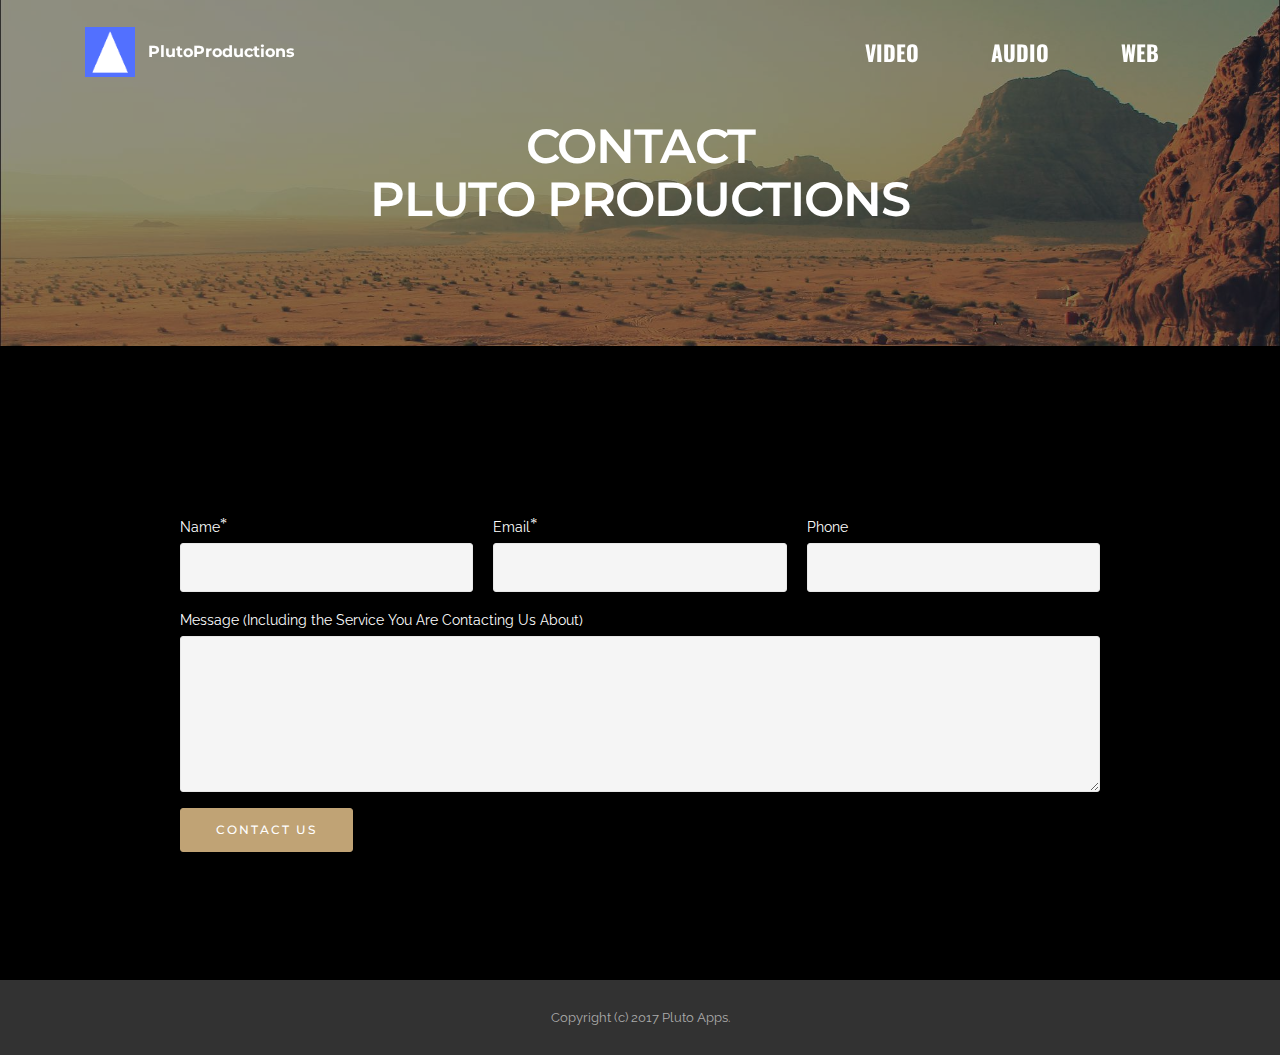
==== commit e3561683: "create github pages" ====
--- a/contact.html
+++ b/contact.html
@@ -1,17 +1,17 @@
 <!DOCTYPE html>
 <html>
 <head>
-  <!-- Site made with Mobirise Website Builder v3.12.1, https://mobirise.com -->
+  <!-- Site made with Mobirise Website Builder v4.2.3, https://mobirise.com -->
   <meta charset="UTF-8">
   <meta http-equiv="X-UA-Compatible" content="IE=edge">
-  <meta name="generator" content="Mobirise v3.12.1, mobirise.com">
+  <meta name="generator" content="Mobirise v4.2.3, mobirise.com">
   <meta name="viewport" content="width=device-width, initial-scale=1">
   <link rel="shortcut icon" href="assets/images/itunesartwork2x-128x128.png" type="image/x-icon">
   <meta name="description" content="">
   <title>PlutoProductions - Contact</title>
-  <link rel="stylesheet" href="https://fonts.googleapis.com/css?family=Lora:400,700,400italic,700italic&amp;subset=latin">
   <link rel="stylesheet" href="https://fonts.googleapis.com/css?family=Montserrat:400,700">
   <link rel="stylesheet" href="https://fonts.googleapis.com/css?family=Raleway:100,100i,200,200i,300,300i,400,400i,500,500i,600,600i,700,700i,800,800i,900,900i">
+  <link rel="stylesheet" href="https://fonts.googleapis.com/css?family=Lora:400,700,400italic,700italic&subset=latin">
   <link rel="stylesheet" href="assets/bootstrap-material-design-font/css/material.css">
   <link rel="stylesheet" href="assets/tether/tether.min.css">
   <link rel="stylesheet" href="assets/bootstrap/css/bootstrap.min.css">
@@ -24,9 +24,9 @@
   
 </head>
 <body>
-<section id="menu-0">
+<section id="menu-0" data-rv-view="14">
 
-    <nav class="navbar navbar-dropdown bg-color transparent navbar-fixed-top">
+    <nav class="navbar navbar-dropdown transparent navbar-fixed-top bg-color">
         <div class="container">
 
             <div class="mbr-table">
@@ -34,7 +34,7 @@
 
                     <div class="navbar-brand">
                         <a href="https://mobirise.com" class="navbar-logo"><img src="assets/images/itunesartwork2x-128x128.png" alt="Mobirise"></a>
-                        <a class="navbar-caption" href="https://mobirise.com">PlutoProductions</a>
+                        <a class="navbar-caption" href="index">PlutoProductions</a>
                     </div>
 
                 </div>
@@ -57,7 +57,7 @@
 
 </section>
 
-<section class="engine"><a rel="external" href="https://mobirise.com">Web Site Maker</a></section><section class="mbr-section article mbr-parallax-background mbr-after-navbar" id="msg-box8-n" style="background-image: url(assets/images/desert.jpg); padding-top: 120px; padding-bottom: 120px;">
+<section class="engine"><a href="https://mobirise.co/d">web software</a></section><section class="mbr-section article mbr-parallax-background mbr-after-navbar" id="msg-box8-n" data-rv-view="16" style="background-image: url(assets/images/desert.jpg); padding-top: 120px; padding-bottom: 120px;">
 
     <div class="mbr-overlay" style="opacity: 0.5; background-color: rgb(34, 34, 34);">
     </div>
@@ -73,7 +73,7 @@
 
 </section>
 
-<section class="mbr-section" id="form1-b" style="background-color: rgb(0, 0, 0); padding-top: 120px; padding-bottom: 120px;">
+<section class="mbr-section form1" id="form1-b" data-rv-view="19" style="background-color: rgb(0, 0, 0); padding-top: 120px; padding-bottom: 120px;">
     
     <div class="mbr-section mbr-section__container mbr-section__container--middle">
         <div class="container">
@@ -98,7 +98,7 @@
 
                     <form action="https://mobirise.com/" method="post" data-form-title="UNTITLED FORM">
 
-                        <input type="hidden" value="jOAZFuApnR3bsxFXHX+mycCn3L3UpJwL1i4epLjYKcYpqO9o/A+cjP0vwjcNZgEtRjdVYVRQ8idisxY/E00NweuYj5qVjMzcdlOtsf+4hxgVXsW44z0NyG/CX9+oCvtJ" data-form-email="true">
+                        <input type="hidden" value="kcn4NzOIF/eFWxXbTaIMPxQZJ4RgERfIXzz5qYrk5Y+NBKk1ivoLmP4CoixdRnyPKJPIJJzVM60HW6068zg3IeOr7Dp0TqMKp3Ax6FPdZXrDD6cRsV7LpDMn8XuOjspB" data-form-email="true">
 
                         <div class="row row-sm-offset">
 
@@ -139,65 +139,10 @@
     </div>
 </section>
 
-<section class="mbr-section mbr-section__container article" id="header3-g" style="background-color: rgb(0, 0, 0); padding-top: 20px; padding-bottom: 20px;">
-    <div class="container">
-        <div class="row">
-            <div class="col-xs-12">
-                <h3 class="mbr-section-title display-2">PlutoProductions Phone: (484) 727-8137</h3>
-                <small class="mbr-section-subtitle"></small>
-            </div>
-        </div>
-    </div>
-</section>
-
-<section class="mbr-section mbr-section__container article" id="header3-i" style="background-color: rgb(0, 0, 0); padding-top: 20px; padding-bottom: 20px;">
-    <div class="container">
-        <div class="row">
-            <div class="col-xs-12">
-                <h3 class="mbr-section-title display-2">PlutoProductions: productions@plutoapps.network</h3>
-                <small class="mbr-section-subtitle"></small>
-            </div>
-        </div>
-    </div>
-</section>
-
-<section class="mbr-section mbr-section__container article" id="header3-k" style="background-color: rgb(255, 255, 255); padding-top: 20px; padding-bottom: 20px;">
-    <div class="container">
-        <div class="row">
-            <div class="col-xs-12">
-                <h3 class="mbr-section-title display-2"></h3>
-                <small class="mbr-section-subtitle"></small>
-            </div>
-        </div>
-    </div>
-</section>
-
-<section class="mbr-section mbr-section__container article" id="header3-h" style="background-color: rgb(0, 0, 0); padding-top: 20px; padding-bottom: 20px;">
-    <div class="container">
-        <div class="row">
-            <div class="col-xs-12">
-                <h3 class="mbr-section-title display-2">PlutoAudio/Video Studio Phone: (484) 727-8117</h3>
-                <small class="mbr-section-subtitle"></small>
-            </div>
-        </div>
-    </div>
-</section>
-
-<section class="mbr-section mbr-section__container article" id="header3-j" style="background-color: rgb(0, 0, 0); padding-top: 20px; padding-bottom: 20px;">
-    <div class="container">
-        <div class="row">
-            <div class="col-xs-12">
-                <h3 class="mbr-section-title display-2">PlutoAudio/Video Studio: studio@plutoapps.network</h3>
-                <small class="mbr-section-subtitle"></small>
-            </div>
-        </div>
-    </div>
-</section>
-
-<footer class="mbr-small-footer mbr-section mbr-section-nopadding" id="footer1-e" style="background-color: rgb(50, 50, 50); padding-top: 1.75rem; padding-bottom: 1.75rem;">
+<footer class="mbr-small-footer mbr-section mbr-section-nopadding" id="footer1-e" data-rv-view="28" style="background-color: rgb(50, 50, 50); padding-top: 1.75rem; padding-bottom: 1.75rem;">
     
-    <div class="container">
-        <p class="text-xs-center">Copyright (c) 2017 Pluto Apps.</p>
+    <div class="container text-xs-center">
+        <p>Copyright (c) 2017 Pluto Apps.</p>
     </div>
 </footer>
 
@@ -206,10 +151,10 @@
   <script src="assets/tether/tether.min.js"></script>
   <script src="assets/bootstrap/js/bootstrap.min.js"></script>
   <script src="assets/smooth-scroll/smooth-scroll.js"></script>
+  <script src="assets/jarallax/jarallax.js"></script>
   <script src="assets/dropdown/js/script.min.js"></script>
   <script src="assets/touch-swipe/jquery.touch-swipe.min.js"></script>
   <script src="assets/viewport-checker/jquery.viewportchecker.js"></script>
-  <script src="assets/jarallax/jarallax.js"></script>
   <script src="assets/theme/js/script.js"></script>
   <script src="assets/formoid/formoid.min.js"></script>
   
--- a/assets/mobirise/css/mbr-additional.css
+++ b/assets/mobirise/css/mbr-additional.css
@@ -446,19 +446,19 @@
 }
 #menu-0 .link[aria-expanded="true"],
 #menu-0 .dropdown-menu {
-  background: #0e0e0e;
+  background: #000000;
 }
 #menu-0 .nav-dropdown-sm .link:focus,
 #menu-0 .nav-dropdown-sm .link:hover,
 #menu-0 .nav-dropdown-sm .dropdown-item:focus,
 #menu-0 .nav-dropdown-sm .dropdown-item:hover {
-  background: #202020!important;
+  background: #000000!important;
 }
 #menu-0 .navbar,
 #menu-0 .nav-dropdown-sm,
 #menu-0 .nav-dropdown-sm .link[aria-expanded="true"],
 #menu-0 .nav-dropdown-sm .dropdown-menu {
-  background: #282828;
+  background: #000000;
 }
 #menu-0 .bg-color.transparent .link {
   color: #ffffff;
@@ -483,38 +483,6 @@
   color: #ffffff;
 }
 #form1-b .mbr-section-title {
-  color: #ffffff;
-}
-#header3-g .mbr-section-title,
-#header3-g .mbr-section-subtitle {
-  text-align: center;
-}
-#header3-g H3 {
-  color: #ffffff;
-}
-#header3-i .mbr-section-title,
-#header3-i .mbr-section-subtitle {
-  text-align: center;
-}
-#header3-i H3 {
-  color: #ffffff;
-}
-#header3-k .mbr-section-title,
-#header3-k .mbr-section-subtitle {
-  text-align: center;
-}
-#header3-h .mbr-section-title,
-#header3-h .mbr-section-subtitle {
-  text-align: center;
-}
-#header3-h H3 {
-  color: #ffffff;
-}
-#header3-j .mbr-section-title,
-#header3-j .mbr-section-subtitle {
-  text-align: center;
-}
-#header3-j H3 {
   color: #ffffff;
 }
 
@@ -553,19 +521,19 @@
 }
 #menu-0 .link[aria-expanded="true"],
 #menu-0 .dropdown-menu {
-  background: #0e0e0e;
+  background: #000000;
 }
 #menu-0 .nav-dropdown-sm .link:focus,
 #menu-0 .nav-dropdown-sm .link:hover,
 #menu-0 .nav-dropdown-sm .dropdown-item:focus,
 #menu-0 .nav-dropdown-sm .dropdown-item:hover {
-  background: #202020!important;
+  background: #000000!important;
 }
 #menu-0 .navbar,
 #menu-0 .nav-dropdown-sm,
 #menu-0 .nav-dropdown-sm .link[aria-expanded="true"],
 #menu-0 .nav-dropdown-sm .dropdown-menu {
-  background: #282828;
+  background: #000000;
 }
 #menu-0 .bg-color.transparent .link {
   color: #ffffff;
